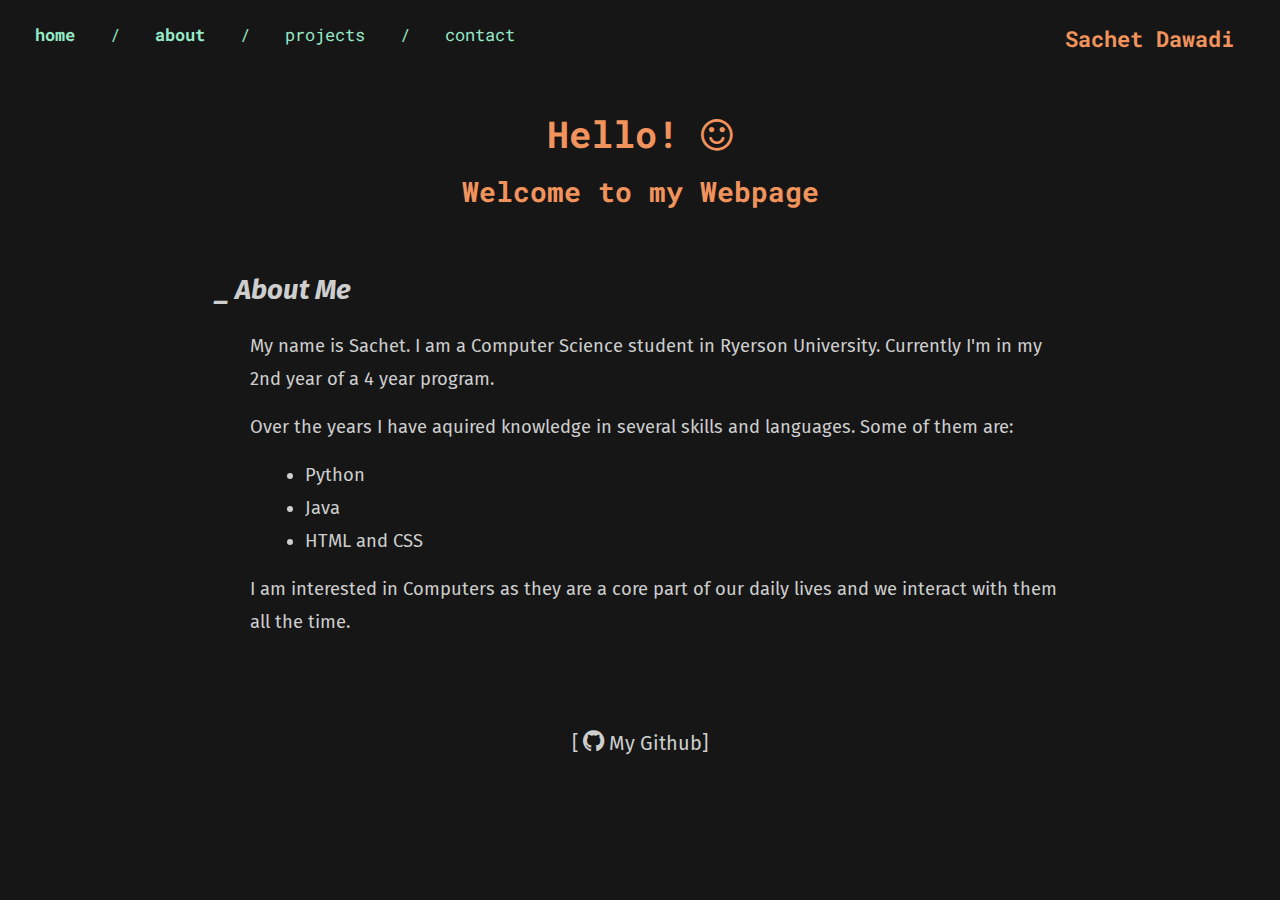
==== about.html @ 54f79889 "redesign home" ====
<!DOCTYPE html>
<html>
  <head>
    <!--Webpage title-->
    <title>
      My Webpage!
    </title>

    <meta name="viewport" content="width=device-width, initial-scale=1" />

    <!--Stylesheets. Includes styles.css and font awesome icons-->
    <link rel="stylesheet" href="style.css" />
    <link
      rel="stylesheet"
      href="https://cdnjs.cloudflare.com/ajax/libs/font-awesome/4.7.0/css/font-awesome.min.css"
    />

    <!--Google Font-->
    <link
      href="https://fonts.googleapis.com/css?family=Roboto Mono"
      rel="stylesheet"
    />
    <link
      href="https://fonts.googleapis.com/css?family=Roboto"
      rel="stylesheet"
    />
    <link
      href="https://fonts.googleapis.com/css?family=Mukta"
      rel="stylesheet"
    />
    <link
      href="https://fonts.googleapis.com/css?family=Fira Sans"
      rel="stylesheet"
    />
  </head>

  <!--Body-->
  <body>
    <!--Header-->
    <header>
      <!--Navigation Bar-->

      <h3 id="name">Sachet Dawadi</h3>
      <div class="topnav">
        <!--Name on top right-->

        <a href="index.html">home</a>
        <a>/</a>
        <a class="active" href="#about">about</a>
        <a>/</a>
        <a href="#projects">projects</a>
        <a>/</a>
        <a href="#contact">contact</a>
      </div>

      <h1>Hello! <i class="fa fa-smile-o"></i></h1>
      <h2>Welcome to my Webpage</h2>
    </header>

    <main>
      <!--About Me section-->
      <h2>_ About Me</h2>
      <div class="section">
        <p>
          My name is Sachet. I am a Computer Science student in Ryerson
          University. Currently I'm in my 2nd year of a 4 year program.
        </p>

        <p>
          Over the years I have aquired knowledge in several skills and
          languages. Some of them are:
        </p>
        <ul>
          <li>Python</li>
          <li>Java</li>
          <li>HTML and CSS</li>
        </ul>
        <p>
          I am interested in Computers as they are a core part of our daily
          lives and we interact with them all the time.
        </p>
      </div>
    </main>

    <!--Bottom footer section with links-->
    <footer>
      <p>
        [<a href="https://www.github.com/sachet0">
          <i class="fa fa-github" style="font-size: 25px;"></i> My Github</a
        >]
      </p>
    </footer>

    <script></script>
  </body>
</html>
---- style.css ----
* {
  padding: 0;
  margin: 0;
  background-color: #161616;
}

body {
  color: #cecece;
  font-family: Fira Sans, Mukta, Roboto, Arial, sans-serif;
  font-size: 115%;
  line-height: 1.8;
}

header h1 {
  text-align: center;
  padding-top: 50px;
  font-family: Roboto Mono;
  color: #f1935c;
}

header h2 {
  text-align: center;
  font-family: Roboto Mono;
  color: #f1935c;
}

main {
  margin: 2% 8% 2% 8%;
  padding: 1% 8% 0% 8%;
}

main h2 {
  font-style: italic;
  margin: 10px;
}

main p {
  margin: 15px;
  flex: auto;
  text-align: left;
}
.section {
  padding-left: 30px;
}

ul {
  padding-left: 70px;
}

footer {
  padding-top: 60px;
  padding-bottom: 20px;
  font-size: 20px;
  text-align: center;
}
footer a {
  text-decoration: none;
  color: #cecece;
}

/* Add a black background color to the top navigation */
.topnav {
  overflow: hidden;
  width: 100%;
  font-family: Roboto Mono;
}

/* Style the links inside the navigation bar */
.topnav a {
  float: left;
  color: #96e8c7;
  text-align: center;
  padding-left: 35px;
  padding-top: 20px;
  font-size: 17px;
  text-decoration: none;
}

.topnav a:hover {
  font-weight: bold;
}

.topnav a.active {
  font-weight: bold;
}

header #name {
  right: 2%;
  position: absolute;
  padding: 20px;
  color: #f1935c;
  font-family: Roboto Mono;
}

@media screen and (max-width: 800px) {
  header #name {
    position: relative;
    padding: 20px;
    color: #f1935c;
    float: right;
    font-family: Roboto Mono;
  }
  main {
    margin: 2%;
    padding: 5px;
  }
  .section {
    padding-left: 1.5%;
  }
}
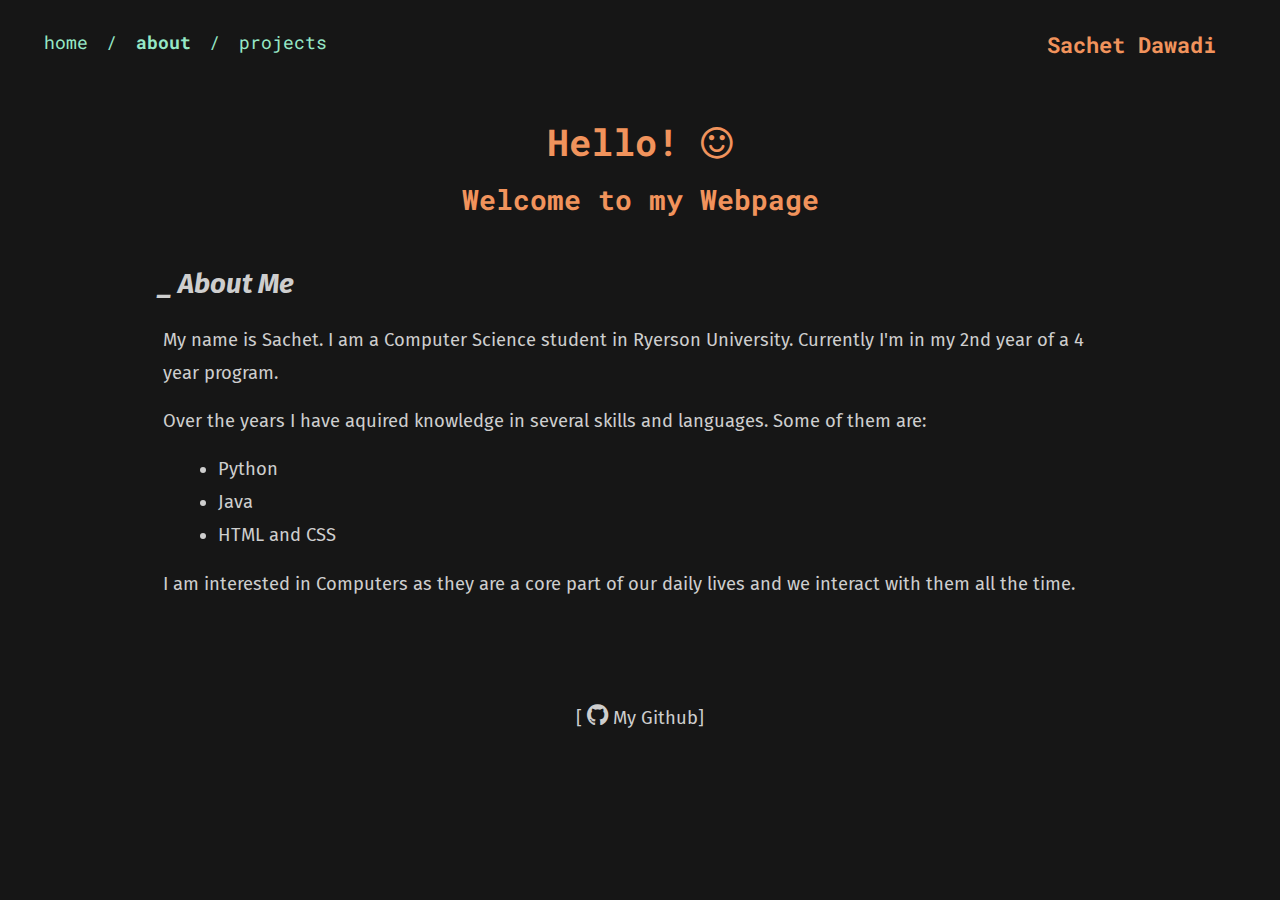
==== commit c54a1d4f: "organized css into folder" ====
--- a/about.html
+++ b/about.html
@@ -9,7 +9,7 @@
     <meta name="viewport" content="width=device-width, initial-scale=1" />
 
     <!--Stylesheets. Includes styles.css and font awesome icons-->
-    <link rel="stylesheet" href="style.css" />
+    <link rel="stylesheet" href="../css/style.css" />
     <link
       rel="stylesheet"
       href="https://cdnjs.cloudflare.com/ajax/libs/font-awesome/4.7.0/css/font-awesome.min.css"
@@ -48,13 +48,14 @@
         <a>/</a>
         <a class="active" href="#about">about</a>
         <a>/</a>
-        <a href="#projects">projects</a>
-        <a>/</a>
-        <a href="#contact">contact</a>
+        <a href="projects.html">projects</a>
       </div>
 
-      <h1>Hello! <i class="fa fa-smile-o"></i></h1>
-      <h2>Welcome to my Webpage</h2>
+      <div id="greet">
+        <h1>Hello! <i class="fa fa-smile-o"></i></h1>
+        <h2>Welcome to my Webpage</h2>
+      </div>
+      
     </header>
 
     <main>
--- a/css/style.css
+++ b/css/style.css
@@ -0,0 +1,119 @@
+* {
+  padding: 0;
+  margin: 0;
+  background-color: #161616;
+}
+
+body {
+  color: #cecece;
+  font-family: Fira Sans, Mukta, Roboto, Arial, sans-serif;
+  font-size: 115%;
+  line-height: 1.8;
+  /* top right bottom left*/
+  padding: 2% 2% 2% 2%;
+}
+
+#greet {
+  text-align: center;
+  font-family: Roboto Mono;
+  color: #f1935c;
+  font-weight: bold;
+  padding-top: 50px;
+}
+
+#name {
+  color: #f1935c;
+  font-family: Roboto Mono;
+  font-weight: bold;
+  position: absolute;
+  right: 5%;
+}
+
+main {
+  /* top right bottom left*/
+  padding: 2% 10% 2% 10%;
+}
+
+main h2 {
+  font-style: italic;
+  margin: 10px;
+}
+
+main p {
+  margin: 15px;
+  text-align: left;
+}
+
+#section {
+  padding-left: 30px;
+  padding-top: 20px;
+  clear: both;
+}
+
+#projectImg {
+  width: 200px;
+  height: 200px;
+  background-color: aquamarine;
+  margin-right: 20px;
+  float: left;
+}
+
+ul {
+  padding-left: 70px;
+}
+
+footer {
+  padding-top: 5%;
+  padding-bottom: 2%;
+  text-align: center;
+  clear: both;
+}
+footer a {
+  text-decoration: none;
+  color: #cecece;
+}
+
+/* Add a black background color to the top navigation */
+.topnav {
+  overflow: hidden;
+  width: 100%;
+  font-family: Roboto Mono;
+}
+
+/* Style the links inside the navigation bar */
+.topnav a {
+  float: left;
+  color: #96e8c7;
+  text-align: center;
+  padding-left: 1.5%;
+  text-decoration: none;
+}
+
+.topnav a:hover {
+  font-weight: bold;
+}
+
+.topnav a.active {
+  font-weight: bold;
+}
+
+@media screen and (max-width: 800px) {
+  header #name {
+    position: relative;
+    padding: 15px;
+    float: right;
+  }
+  body {
+    font-size: 100%;
+  }
+  .topnav {
+    width: 75%;
+  }
+  main {
+    margin: 1.5%;
+    padding: 5px;
+  }
+  #section {
+    padding-left: 1.5%;
+  }
+}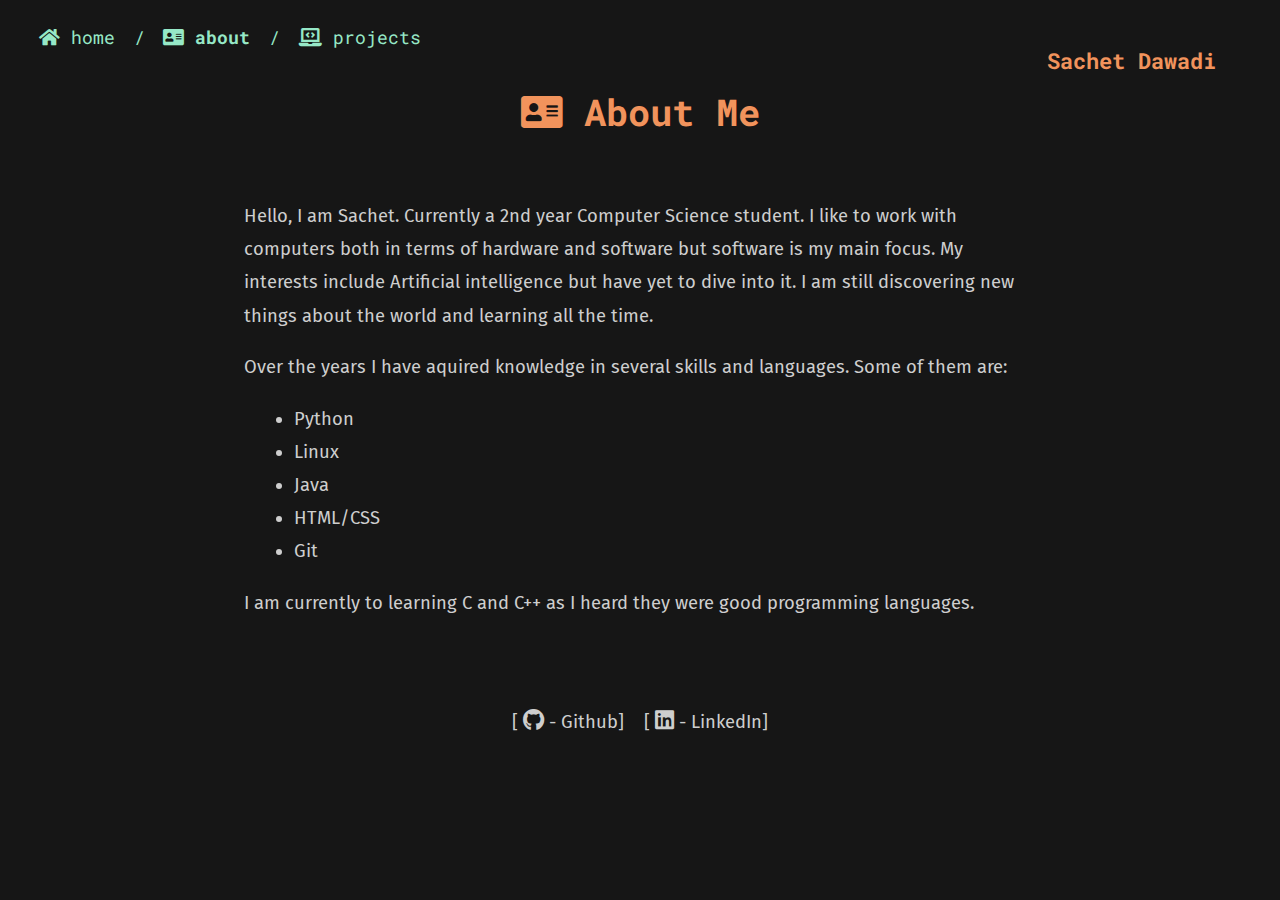
==== commit 38f0098a: "layout + fontawesome icons" ====
--- a/about.html
+++ b/about.html
@@ -1,97 +1,71 @@
 <!DOCTYPE html>
 <html>
-  <head>
-    <!--Webpage title-->
-    <title>
-      My Webpage!
-    </title>
+<head>
+<!--Webpage title-->
+<title>About</title>
+<link rel="shortcut icon" href="#" /> 
+<link rel="stylesheet" href="css/style.css" />
+<link rel="stylesheet" href="https://cdnjs.cloudflare.com/ajax/libs/font-awesome/5.15.1/css/all.min.css"/>
+<!--Google Font-->
+<link href="https://fonts.googleapis.com/css?family=Roboto Mono" rel="stylesheet"/>
+<link href="https://fonts.googleapis.com/css?family=Roboto" rel="stylesheet"/>
+<link href="https://fonts.googleapis.com/css?family=Mukta" rel="stylesheet"/>
+<link href="https://fonts.googleapis.com/css?family=Fira Sans" rel="stylesheet"/>
+</head>
 
-    <meta name="viewport" content="width=device-width, initial-scale=1" />
+<!--Body-->
+<body>
+<!--Header-->
+<header>
+	<!--Name on top right-->
+	<h3 id="name">Sachet Dawadi</h3>
+	<!--Navigation Bar-->
+	<div class="topnav">
+	<a href="index.html"><i class="fas fa-home"></i> home</a>
+	<a>/</a>
+	<a class="active" href="#about"><i class="fas fa-address-card"></i> about</a>
+	<a>/</a>
+	<a href="projects.html"><i class="fas fa-laptop-code"></i> projects</a>
+	</div>
+	<div id="greet">
+	<h1><i class="fas fa-address-card"></i> About Me</h1>
+	</div>
+</header>
 
-    <!--Stylesheets. Includes styles.css and font awesome icons-->
-    <link rel="stylesheet" href="../css/style.css" />
-    <link
-      rel="stylesheet"
-      href="https://cdnjs.cloudflare.com/ajax/libs/font-awesome/4.7.0/css/font-awesome.min.css"
-    />
+<main>
+<!--About Me section-->
+<div class="section">
+	<p>Hello, I am Sachet. Currently a 2nd year Computer Science student.
+	I like to work with computers both in terms of hardware and software
+	but software is my main focus.
+	My interests include Artificial intelligence but have yet to dive into
+	it. I am still discovering new things about the world and learning all
+	the time.</p>
+	<p>Over the years I have aquired knowledge in several skills and
+	languages. Some of them are:</p>
+	<ul>
+		<li>Python</li>
+		<li>Linux</li>
+		<li>Java</li>
+		<li>HTML/CSS</li>
+		<li>Git</li>
+	</ul>
+	<p>I am currently to learning C and C++ as I heard they were good
+	programming languages.</p>
+</div>
+</main>
 
-    <!--Google Font-->
-    <link
-      href="https://fonts.googleapis.com/css?family=Roboto Mono"
-      rel="stylesheet"
-    />
-    <link
-      href="https://fonts.googleapis.com/css?family=Roboto"
-      rel="stylesheet"
-    />
-    <link
-      href="https://fonts.googleapis.com/css?family=Mukta"
-      rel="stylesheet"
-    />
-    <link
-      href="https://fonts.googleapis.com/css?family=Fira Sans"
-      rel="stylesheet"
-    />
-  </head>
+<!--Bottom footer section with links-->
+<footer>
+<p>
+	[<a href="https://www.github.com/sachet0">
+	<i class="fab fa-github" style="font-size: 22px;"></i> - Github</a>]
+	&nbsp;&nbsp;
+	[<a href="https://www.linkedin.com/in/SachetDawadi/">
+	<i class="fab fa-linkedin" style="font-size: 22px;"></i> - LinkedIn</a>]
+</p>
+</footer>
 
-  <!--Body-->
-  <body>
-    <!--Header-->
-    <header>
-      <!--Navigation Bar-->
-
-      <h3 id="name">Sachet Dawadi</h3>
-      <div class="topnav">
-        <!--Name on top right-->
-
-        <a href="index.html">home</a>
-        <a>/</a>
-        <a class="active" href="#about">about</a>
-        <a>/</a>
-        <a href="projects.html">projects</a>
-      </div>
-
-      <div id="greet">
-        <h1>Hello! <i class="fa fa-smile-o"></i></h1>
-        <h2>Welcome to my Webpage</h2>
-      </div>
-      
-    </header>
-
-    <main>
-      <!--About Me section-->
-      <h2>_ About Me</h2>
-      <div class="section">
-        <p>
-          My name is Sachet. I am a Computer Science student in Ryerson
-          University. Currently I'm in my 2nd year of a 4 year program.
-        </p>
-
-        <p>
-          Over the years I have aquired knowledge in several skills and
-          languages. Some of them are:
-        </p>
-        <ul>
-          <li>Python</li>
-          <li>Java</li>
-          <li>HTML and CSS</li>
-        </ul>
-        <p>
-          I am interested in Computers as they are a core part of our daily
-          lives and we interact with them all the time.
-        </p>
-      </div>
-    </main>
-
-    <!--Bottom footer section with links-->
-    <footer>
-      <p>
-        [<a href="https://www.github.com/sachet0">
-          <i class="fa fa-github" style="font-size: 25px;"></i> My Github</a
-        >]
-      </p>
-    </footer>
-
-    <script></script>
-  </body>
+<script></script>
+</body>
 </html>
--- a/css/style.css
+++ b/css/style.css
@@ -1,119 +1,127 @@
-* {
-  padding: 0;
-  margin: 0;
-  background-color: #161616;
+body {
+	background-color: #161616;
+	color: #cecece;
+	font-family: Fira Sans, Mukta, Roboto, Arial, sans-serif;
+	font-size: 115%;
+	line-height: 1.8;
+	/* top right bottom left*/
+	padding: 1%;
 }
 
-body {
-  color: #cecece;
-  font-family: Fira Sans, Mukta, Roboto, Arial, sans-serif;
-  font-size: 115%;
-  line-height: 1.8;
-  /* top right bottom left*/
-  padding: 2% 2% 2% 2%;
+header {
+	font-family: Roboto Mono;
+	color: #f1935c;
 }
 
 #greet {
-  text-align: center;
-  font-family: Roboto Mono;
-  color: #f1935c;
-  font-weight: bold;
-  padding-top: 50px;
+	text-align: center;
 }
 
 #name {
-  color: #f1935c;
-  font-family: Roboto Mono;
-  font-weight: bold;
-  position: absolute;
-  right: 5%;
+	position: absolute;
+	right: 5%;
+	color: #f1935c;
 }
 
 main {
-  /* top right bottom left*/
-  padding: 2% 10% 2% 10%;
+	/* top right bottom left*/
+	border-radius: 20px;
+	/* background-color: rgb(84, 115, 156); */
+	margin-left: 15%;
+	margin-right: 15%;
+	padding: 1% 3%;
+
 }
 
 main h2 {
-  font-style: italic;
-  margin: 10px;
+	font-style: italic;
 }
 
 main p {
-  margin: 15px;
-  text-align: left;
+	text-align: left;
 }
 
 #section {
-  padding-left: 30px;
-  padding-top: 20px;
-  clear: both;
+	background-color: #f1935c;
+	margin: 10px;
+}
+
+#Project_section {
+	overflow: auto;
+	margin: 5px;
+}
+
+#Project_section p {
+	
 }
 
 #projectImg {
-  width: 200px;
-  height: 200px;
-  background-color: aquamarine;
-  margin-right: 20px;
-  float: left;
+	width: 200px;
+	height: 200px;
+	background-color: aquamarine;
+	margin-right: 20px;
+	float: left;
 }
 
 ul {
-  padding-left: 70px;
+	padding-left: 50px;
 }
 
 footer {
-  padding-top: 5%;
-  padding-bottom: 2%;
-  text-align: center;
-  clear: both;
+	padding-top: 3%;
+	padding-bottom: 2%;
+	text-align: center;
 }
+
 footer a {
-  text-decoration: none;
-  color: #cecece;
+	text-decoration: none;
+	color: #cecece;
 }
 
 /* Add a black background color to the top navigation */
 .topnav {
-  overflow: hidden;
-  width: 100%;
-  font-family: Roboto Mono;
+	overflow: hidden;
+	font-family: Roboto mono;
 }
 
 /* Style the links inside the navigation bar */
 .topnav a {
-  float: left;
-  color: #96e8c7;
-  text-align: center;
-  padding-left: 1.5%;
-  text-decoration: none;
+	float: left;
+	color: #96e8c7;
+	text-align: center;
+	padding-left: 1.5%;
+	text-decoration: none;
 }
 
 .topnav a:hover {
-  font-weight: bold;
+	font-weight: bold;
 }
 
 .topnav a.active {
-  font-weight: bold;
+	font-weight: bold;
 }
 
 @media screen and (max-width: 800px) {
-  header #name {
-    position: relative;
-    padding: 15px;
-    float: right;
-  }
-  body {
-    font-size: 100%;
-  }
-  .topnav {
-    width: 75%;
-  }
-  main {
-    margin: 1.5%;
-    padding: 5px;
-  }
-  #section {
-    padding-left: 1.5%;
-  }
+	header #name {
+		position: relative;
+		padding: 15px;
+		float: right;
+	}
+
+	body {
+		font-size: 100%;
+	}
+
+	.topnav {
+		width: 75%;
+	}
+
+	main {
+		margin: 1.5%;
+		padding: 5px;
+	}
+
+	#section {
+		padding-left: 1.5%;
+	}
 }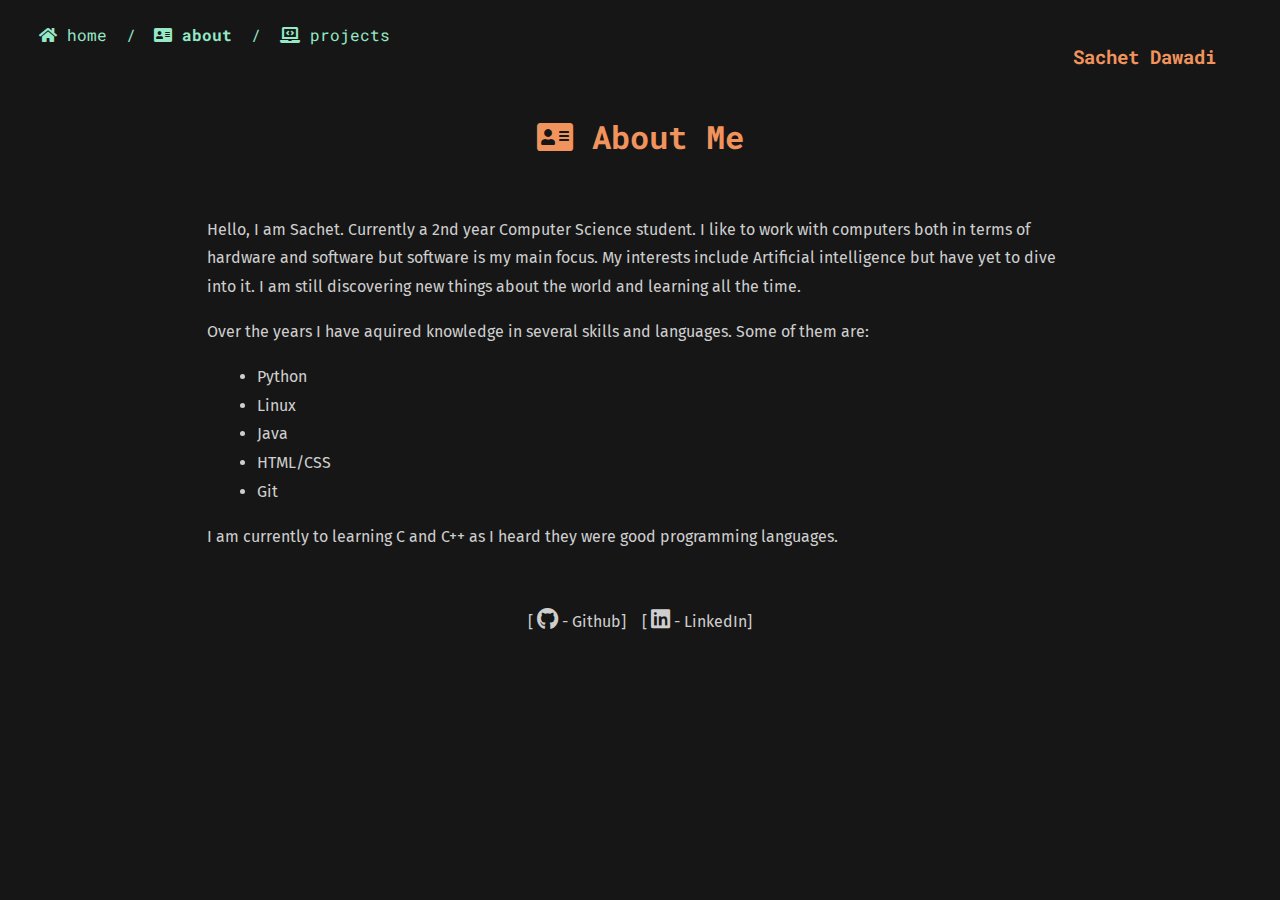
==== commit 9f6d6d3c: "layout" ====
--- a/about.html
+++ b/about.html
@@ -1,16 +1,16 @@
 <!DOCTYPE html>
-<html>
+<html lang="en">
 <head>
+<meta charset="UTF-8" />
+<meta name="viewport" content="width=device-width, initial-scale=1.0" />
 <!--Webpage title-->
 <title>About</title>
 <link rel="shortcut icon" href="#" /> 
 <link rel="stylesheet" href="css/style.css" />
 <link rel="stylesheet" href="https://cdnjs.cloudflare.com/ajax/libs/font-awesome/5.15.1/css/all.min.css"/>
 <!--Google Font-->
-<link href="https://fonts.googleapis.com/css?family=Roboto Mono" rel="stylesheet"/>
-<link href="https://fonts.googleapis.com/css?family=Roboto" rel="stylesheet"/>
-<link href="https://fonts.googleapis.com/css?family=Mukta" rel="stylesheet"/>
-<link href="https://fonts.googleapis.com/css?family=Fira Sans" rel="stylesheet"/>
+<link rel="preconnect" href="https://fonts.gstatic.com">
+<link href="https://fonts.googleapis.com/css2?family=Fira+Sans:wght@400;700&family=Roboto+Mono:wght@400;700&display=swap" rel="stylesheet">
 </head>
 
 <!--Body-->
@@ -27,14 +27,14 @@
 	<a>/</a>
 	<a href="projects.html"><i class="fas fa-laptop-code"></i> projects</a>
 	</div>
-	<div id="greet">
+	<div id="title">
 	<h1><i class="fas fa-address-card"></i> About Me</h1>
 	</div>
 </header>
 
 <main>
 <!--About Me section-->
-<div class="section">
+<div class="about_section">
 	<p>Hello, I am Sachet. Currently a 2nd year Computer Science student.
 	I like to work with computers both in terms of hardware and software
 	but software is my main focus.
--- a/css/style.css
+++ b/css/style.css
@@ -1,8 +1,7 @@
 body {
 	background-color: #161616;
 	color: #cecece;
-	font-family: Fira Sans, Mukta, Roboto, Arial, sans-serif;
-	font-size: 115%;
+	font-family: 'Fira Sans', sans-serif;
 	line-height: 1.8;
 	/* top right bottom left*/
 	padding: 1%;
@@ -13,27 +12,23 @@
 	color: #f1935c;
 }
 
-#greet {
+#title {
 	text-align: center;
+	padding-top: 3%;
+	padding-bottom: 1%;
 }
 
 #name {
 	position: absolute;
 	right: 5%;
-	color: #f1935c;
 }
 
 main {
 	/* top right bottom left*/
-	border-radius: 20px;
-	/* background-color: rgb(84, 115, 156); */
-	margin-left: 15%;
-	margin-right: 15%;
-	padding: 1% 3%;
-
+	margin: 0 15%;
 }
 
-main h2 {
+main h3 {
 	font-style: italic;
 }
 
@@ -41,21 +36,17 @@
 	text-align: left;
 }
 
-#section {
+#about_section {
 	background-color: #f1935c;
 	margin: 10px;
 }
 
-#Project_section {
+.Project_section {
 	overflow: auto;
-	margin: 5px;
+	margin: 1%;
 }
 
-#Project_section p {
-	
-}
-
-#projectImg {
+.projectImg {
 	width: 200px;
 	height: 200px;
 	background-color: aquamarine;
@@ -68,7 +59,7 @@
 }
 
 footer {
-	padding-top: 3%;
+	padding-top: 2%;
 	padding-bottom: 2%;
 	text-align: center;
 }
@@ -81,7 +72,7 @@
 /* Add a black background color to the top navigation */
 .topnav {
 	overflow: hidden;
-	font-family: Roboto mono;
+	font-family: Roboto Mono;
 }
 
 /* Style the links inside the navigation bar */
@@ -104,24 +95,16 @@
 @media screen and (max-width: 800px) {
 	header #name {
 		position: relative;
-		padding: 15px;
+		padding: 5px;
 		float: right;
 	}
 
-	body {
-		font-size: 100%;
-	}
-
 	.topnav {
-		width: 75%;
+		width: 95%;
 	}
 
 	main {
 		margin: 1.5%;
 		padding: 5px;
 	}
-
-	#section {
-		padding-left: 1.5%;
-	}
 }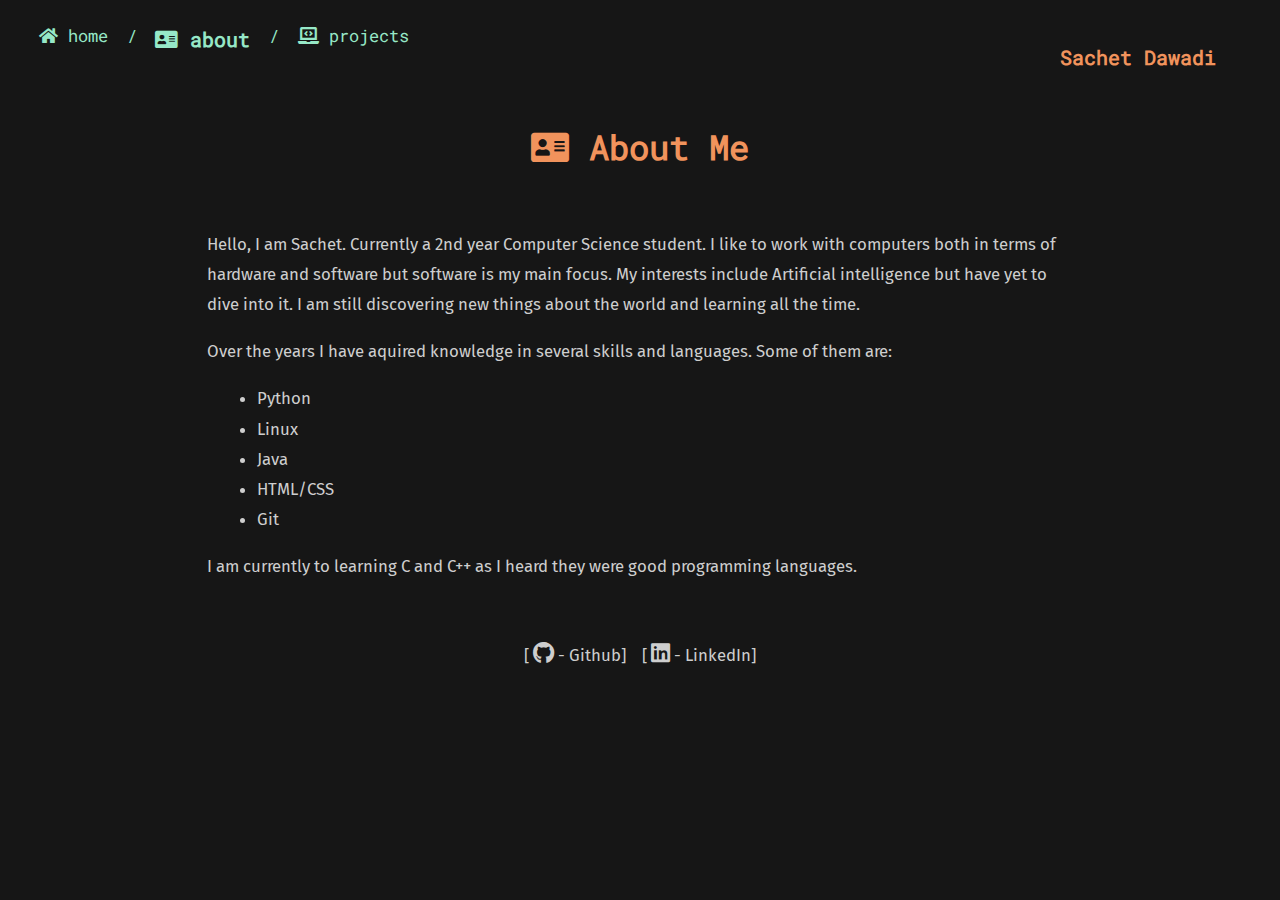
==== commit db312094: "local fonts and glow on nav" ====
--- a/about.html
+++ b/about.html
@@ -7,10 +7,11 @@
 <title>About</title>
 <link rel="shortcut icon" href="#" /> 
 <link rel="stylesheet" href="css/style.css" />
-<link rel="stylesheet" href="https://cdnjs.cloudflare.com/ajax/libs/font-awesome/5.15.1/css/all.min.css"/>
+<link rel="stylesheet" href="fonts/fontawesome-free-5.15.1-web/css/all.min.css"/>
+<!-- <link rel="stylesheet" href="https://cdnjs.cloudflare.com/ajax/libs/font-awesome/5.15.1/css/all.min.css"/> -->
 <!--Google Font-->
-<link rel="preconnect" href="https://fonts.gstatic.com">
-<link href="https://fonts.googleapis.com/css2?family=Fira+Sans:wght@400;700&family=Roboto+Mono:wght@400;700&display=swap" rel="stylesheet">
+<!-- <link rel="preconnect" href="https://fonts.gstatic.com">
+<link href="https://fonts.googleapis.com/css2?family=Fira+Sans:wght@400;700&family=Roboto+Mono:wght@400;700&display=swap" rel="stylesheet"> -->
 </head>
 
 <!--Body-->
--- a/css/style.css
+++ b/css/style.css
@@ -1,3 +1,13 @@
+@font-face {
+	font-family: Roboto Mono;
+	src: url("/fonts/RobotoMono-Regular.ttf");
+}
+
+@font-face {
+	font-family: Fira Sans;
+	src: url("/fonts/FiraSans-Regular.ttf");
+}
+
 body {
 	background-color: #161616;
 	color: #cecece;
@@ -5,6 +15,7 @@
 	line-height: 1.8;
 	/* top right bottom left*/
 	padding: 1%;
+	font-size: 105%;
 }
 
 header {
@@ -86,10 +97,13 @@
 
 .topnav a:hover {
 	font-weight: bold;
+	font-size: larger;
+	text-shadow: 1px 1px 10px #1f684c;
 }
 
 .topnav a.active {
 	font-weight: bold;
+  	font-size: larger;
 }
 
 @media screen and (max-width: 800px) {
--- a/fonts/fontawesome-free-5.15.1-web/css/all.min.css
+++ b/fonts/fontawesome-free-5.15.1-web/css/all.min.css
@@ -0,0 +1,5 @@
+/*!
+ * Font Awesome Free 5.15.1 by @fontawesome - https://fontawesome.com
+ * License - https://fontawesome.com/license/free (Icons: CC BY 4.0, Fonts: SIL OFL 1.1, Code: MIT License)
+ */
+.fa,.fab,.fad,.fal,.far,.fas{-moz-osx-font-smoothing:grayscale;-webkit-font-smoothing:antialiased;display:inline-block;font-style:normal;font-variant:normal;text-rendering:auto;line-height:1}.fa-lg{font-size:1.33333em;line-height:.75em;vertical-align:-.0667em}.fa-xs{font-size:.75em}.fa-sm{font-size:.875em}.fa-1x{font-size:1em}.fa-2x{font-size:2em}.fa-3x{font-size:3em}.fa-4x{font-size:4em}.fa-5x{font-size:5em}.fa-6x{font-size:6em}.fa-7x{font-size:7em}.fa-8x{font-size:8em}.fa-9x{font-size:9em}.fa-10x{font-size:10em}.fa-fw{text-align:center;width:1.25em}.fa-ul{list-style-type:none;margin-left:2.5em;padding-left:0}.fa-ul>li{position:relative}.fa-li{left:-2em;position:absolute;text-align:center;width:2em;line-height:inherit}.fa-border{border:.08em solid #eee;border-radius:.1em;padding:.2em .25em .15em}.fa-pull-left{float:left}.fa-pull-right{float:right}.fa.fa-pull-left,.fab.fa-pull-left,.fal.fa-pull-left,.far.fa-pull-left,.fas.fa-pull-left{margin-right:.3em}.fa.fa-pull-right,.fab.fa-pull-right,.fal.fa-pull-right,.far.fa-pull-right,.fas.fa-pull-right{margin-left:.3em}.fa-spin{-webkit-animation:fa-spin 2s linear infinite;animation:fa-spin 2s linear infinite}.fa-pulse{-webkit-animation:fa-spin 1s steps(8) infinite;animation:fa-spin 1s steps(8) infinite}@-webkit-keyframes fa-spin{0%{-webkit-transform:rotate(0deg);transform:rotate(0deg)}to{-webkit-transform:rotate(1turn);transform:rotate(1turn)}}@keyframes fa-spin{0%{-webkit-transform:rotate(0deg);transform:rotate(0deg)}to{-webkit-transform:rotate(1turn);transform:rotate(1turn)}}.fa-rotate-90{-ms-filter:"progid:DXImageTransform.Microsoft.BasicImage(rotation=1)";-webkit-transform:rotate(90deg);transform:rotate(90deg)}.fa-rotate-180{-ms-filter:"progid:DXImageTransform.Microsoft.BasicImage(rotation=2)";-webkit-transform:rotate(180deg);transform:rotate(180deg)}.fa-rotate-270{-ms-filter:"progid:DXImageTransform.Microsoft.BasicImage(rotation=3)";-webkit-transform:rotate(270deg);transform:rotate(270deg)}.fa-flip-horizontal{-ms-filter:"progid:DXImageTransform.Microsoft.BasicImage(rotation=0, mirror=1)";-webkit-transform:scaleX(-1);transform:scaleX(-1)}.fa-flip-vertical{-webkit-transform:scaleY(-1);transform:scaleY(-1)}.fa-flip-both,.fa-flip-horizontal.fa-flip-vertical,.fa-flip-vertical{-ms-filter:"progid:DXImageTransform.Microsoft.BasicImage(rotation=2, mirror=1)"}.fa-flip-both,.fa-flip-horizontal.fa-flip-vertical{-webkit-transform:scale(-1);transform:scale(-1)}:root .fa-flip-both,:root .fa-flip-horizontal,:root .fa-flip-vertical,:root .fa-rotate-90,:root .fa-rotate-180,:root .fa-rotate-270{-webkit-filter:none;filter:none}.fa-stack{display:inline-block;height:2em;line-height:2em;position:relative;vertical-align:middle;width:2.5em}.fa-stack-1x,.fa-stack-2x{left:0;position:absolute;text-align:center;width:100%}.fa-stack-1x{line-height:inherit}.fa-stack-2x{font-size:2em}.fa-inverse{color:#fff}.fa-500px:before{content:"\f26e"}.fa-accessible-icon:before{content:"\f368"}.fa-accusoft:before{content:"\f369"}.fa-acquisitions-incorporated:before{content:"\f6af"}.fa-ad:before{content:"\f641"}.fa-address-book:before{content:"\f2b9"}.fa-address-card:before{content:"\f2bb"}.fa-adjust:before{content:"\f042"}.fa-adn:before{content:"\f170"}.fa-adversal:before{content:"\f36a"}.fa-affiliatetheme:before{content:"\f36b"}.fa-air-freshener:before{content:"\f5d0"}.fa-airbnb:before{content:"\f834"}.fa-algolia:before{content:"\f36c"}.fa-align-center:before{content:"\f037"}.fa-align-justify:before{content:"\f039"}.fa-align-left:before{content:"\f036"}.fa-align-right:before{content:"\f038"}.fa-alipay:before{content:"\f642"}.fa-allergies:before{content:"\f461"}.fa-amazon:before{content:"\f270"}.fa-amazon-pay:before{content:"\f42c"}.fa-ambulance:before{content:"\f0f9"}.fa-american-sign-language-interpreting:before{content:"\f2a3"}.fa-amilia:before{content:"\f36d"}.fa-anchor:before{content:"\f13d"}.fa-android:before{content:"\f17b"}.fa-angellist:before{content:"\f209"}.fa-angle-double-down:before{content:"\f103"}.fa-angle-double-left:before{content:"\f100"}.fa-angle-double-right:before{content:"\f101"}.fa-angle-double-up:before{content:"\f102"}.fa-angle-down:before{content:"\f107"}.fa-angle-left:before{content:"\f104"}.fa-angle-right:before{content:"\f105"}.fa-angle-up:before{content:"\f106"}.fa-angry:before{content:"\f556"}.fa-angrycreative:before{content:"\f36e"}.fa-angular:before{content:"\f420"}.fa-ankh:before{content:"\f644"}.fa-app-store:before{content:"\f36f"}.fa-app-store-ios:before{content:"\f370"}.fa-apper:before{content:"\f371"}.fa-apple:before{content:"\f179"}.fa-apple-alt:before{content:"\f5d1"}.fa-apple-pay:before{content:"\f415"}.fa-archive:before{content:"\f187"}.fa-archway:before{content:"\f557"}.fa-arrow-alt-circle-down:before{content:"\f358"}.fa-arrow-alt-circle-left:before{content:"\f359"}.fa-arrow-alt-circle-right:before{content:"\f35a"}.fa-arrow-alt-circle-up:before{content:"\f35b"}.fa-arrow-circle-down:before{content:"\f0ab"}.fa-arrow-circle-left:before{content:"\f0a8"}.fa-arrow-circle-right:before{content:"\f0a9"}.fa-arrow-circle-up:before{content:"\f0aa"}.fa-arrow-down:before{content:"\f063"}.fa-arrow-left:before{content:"\f060"}.fa-arrow-right:before{content:"\f061"}.fa-arrow-up:before{content:"\f062"}.fa-arrows-alt:before{content:"\f0b2"}.fa-arrows-alt-h:before{content:"\f337"}.fa-arrows-alt-v:before{content:"\f338"}.fa-artstation:before{content:"\f77a"}.fa-assistive-listening-systems:before{content:"\f2a2"}.fa-asterisk:before{content:"\f069"}.fa-asymmetrik:before{content:"\f372"}.fa-at:before{content:"\f1fa"}.fa-atlas:before{content:"\f558"}.fa-atlassian:before{content:"\f77b"}.fa-atom:before{content:"\f5d2"}.fa-audible:before{content:"\f373"}.fa-audio-description:before{content:"\f29e"}.fa-autoprefixer:before{content:"\f41c"}.fa-avianex:before{content:"\f374"}.fa-aviato:before{content:"\f421"}.fa-award:before{content:"\f559"}.fa-aws:before{content:"\f375"}.fa-baby:before{content:"\f77c"}.fa-baby-carriage:before{content:"\f77d"}.fa-backspace:before{content:"\f55a"}.fa-backward:before{content:"\f04a"}.fa-bacon:before{content:"\f7e5"}.fa-bacteria:before{content:"\e059"}.fa-bacterium:before{content:"\e05a"}.fa-bahai:before{content:"\f666"}.fa-balance-scale:before{content:"\f24e"}.fa-balance-scale-left:before{content:"\f515"}.fa-balance-scale-right:before{content:"\f516"}.fa-ban:before{content:"\f05e"}.fa-band-aid:before{content:"\f462"}.fa-bandcamp:before{content:"\f2d5"}.fa-barcode:before{content:"\f02a"}.fa-bars:before{content:"\f0c9"}.fa-baseball-ball:before{content:"\f433"}.fa-basketball-ball:before{content:"\f434"}.fa-bath:before{content:"\f2cd"}.fa-battery-empty:before{content:"\f244"}.fa-battery-full:before{content:"\f240"}.fa-battery-half:before{content:"\f242"}.fa-battery-quarter:before{content:"\f243"}.fa-battery-three-quarters:before{content:"\f241"}.fa-battle-net:before{content:"\f835"}.fa-bed:before{content:"\f236"}.fa-beer:before{content:"\f0fc"}.fa-behance:before{content:"\f1b4"}.fa-behance-square:before{content:"\f1b5"}.fa-bell:before{content:"\f0f3"}.fa-bell-slash:before{content:"\f1f6"}.fa-bezier-curve:before{content:"\f55b"}.fa-bible:before{content:"\f647"}.fa-bicycle:before{content:"\f206"}.fa-biking:before{content:"\f84a"}.fa-bimobject:before{content:"\f378"}.fa-binoculars:before{content:"\f1e5"}.fa-biohazard:before{content:"\f780"}.fa-birthday-cake:before{content:"\f1fd"}.fa-bitbucket:before{content:"\f171"}.fa-bitcoin:before{content:"\f379"}.fa-bity:before{content:"\f37a"}.fa-black-tie:before{content:"\f27e"}.fa-blackberry:before{content:"\f37b"}.fa-blender:before{content:"\f517"}.fa-blender-phone:before{content:"\f6b6"}.fa-blind:before{content:"\f29d"}.fa-blog:before{content:"\f781"}.fa-blogger:before{content:"\f37c"}.fa-blogger-b:before{content:"\f37d"}.fa-bluetooth:before{content:"\f293"}.fa-bluetooth-b:before{content:"\f294"}.fa-bold:before{content:"\f032"}.fa-bolt:before{content:"\f0e7"}.fa-bomb:before{content:"\f1e2"}.fa-bone:before{content:"\f5d7"}.fa-bong:before{content:"\f55c"}.fa-book:before{content:"\f02d"}.fa-book-dead:before{content:"\f6b7"}.fa-book-medical:before{content:"\f7e6"}.fa-book-open:before{content:"\f518"}.fa-book-reader:before{content:"\f5da"}.fa-bookmark:before{content:"\f02e"}.fa-bootstrap:before{content:"\f836"}.fa-border-all:before{content:"\f84c"}.fa-border-none:before{content:"\f850"}.fa-border-style:before{content:"\f853"}.fa-bowling-ball:before{content:"\f436"}.fa-box:before{content:"\f466"}.fa-box-open:before{content:"\f49e"}.fa-box-tissue:before{content:"\e05b"}.fa-boxes:before{content:"\f468"}.fa-braille:before{content:"\f2a1"}.fa-brain:before{content:"\f5dc"}.fa-bread-slice:before{content:"\f7ec"}.fa-briefcase:before{content:"\f0b1"}.fa-briefcase-medical:before{content:"\f469"}.fa-broadcast-tower:before{content:"\f519"}.fa-broom:before{content:"\f51a"}.fa-brush:before{content:"\f55d"}.fa-btc:before{content:"\f15a"}.fa-buffer:before{content:"\f837"}.fa-bug:before{content:"\f188"}.fa-building:before{content:"\f1ad"}.fa-bullhorn:before{content:"\f0a1"}.fa-bullseye:before{content:"\f140"}.fa-burn:before{content:"\f46a"}.fa-buromobelexperte:before{content:"\f37f"}.fa-bus:before{content:"\f207"}.fa-bus-alt:before{content:"\f55e"}.fa-business-time:before{content:"\f64a"}.fa-buy-n-large:before{content:"\f8a6"}.fa-buysellads:before{content:"\f20d"}.fa-calculator:before{content:"\f1ec"}.fa-calendar:before{content:"\f133"}.fa-calendar-alt:before{content:"\f073"}.fa-calendar-check:before{content:"\f274"}.fa-calendar-day:before{content:"\f783"}.fa-calendar-minus:before{content:"\f272"}.fa-calendar-plus:before{content:"\f271"}.fa-calendar-times:before{content:"\f273"}.fa-calendar-week:before{content:"\f784"}.fa-camera:before{content:"\f030"}.fa-camera-retro:before{content:"\f083"}.fa-campground:before{content:"\f6bb"}.fa-canadian-maple-leaf:before{content:"\f785"}.fa-candy-cane:before{content:"\f786"}.fa-cannabis:before{content:"\f55f"}.fa-capsules:before{content:"\f46b"}.fa-car:before{content:"\f1b9"}.fa-car-alt:before{content:"\f5de"}.fa-car-battery:before{content:"\f5df"}.fa-car-crash:before{content:"\f5e1"}.fa-car-side:before{content:"\f5e4"}.fa-caravan:before{content:"\f8ff"}.fa-caret-down:before{content:"\f0d7"}.fa-caret-left:before{content:"\f0d9"}.fa-caret-right:before{content:"\f0da"}.fa-caret-square-down:before{content:"\f150"}.fa-caret-square-left:before{content:"\f191"}.fa-caret-square-right:before{content:"\f152"}.fa-caret-square-up:before{content:"\f151"}.fa-caret-up:before{content:"\f0d8"}.fa-carrot:before{content:"\f787"}.fa-cart-arrow-down:before{content:"\f218"}.fa-cart-plus:before{content:"\f217"}.fa-cash-register:before{content:"\f788"}.fa-cat:before{content:"\f6be"}.fa-cc-amazon-pay:before{content:"\f42d"}.fa-cc-amex:before{content:"\f1f3"}.fa-cc-apple-pay:before{content:"\f416"}.fa-cc-diners-club:before{content:"\f24c"}.fa-cc-discover:before{content:"\f1f2"}.fa-cc-jcb:before{content:"\f24b"}.fa-cc-mastercard:before{content:"\f1f1"}.fa-cc-paypal:before{content:"\f1f4"}.fa-cc-stripe:before{content:"\f1f5"}.fa-cc-visa:before{content:"\f1f0"}.fa-centercode:before{content:"\f380"}.fa-centos:before{content:"\f789"}.fa-certificate:before{content:"\f0a3"}.fa-chair:before{content:"\f6c0"}.fa-chalkboard:before{content:"\f51b"}.fa-chalkboard-teacher:before{content:"\f51c"}.fa-charging-station:before{content:"\f5e7"}.fa-chart-area:before{content:"\f1fe"}.fa-chart-bar:before{content:"\f080"}.fa-chart-line:before{content:"\f201"}.fa-chart-pie:before{content:"\f200"}.fa-check:before{content:"\f00c"}.fa-check-circle:before{content:"\f058"}.fa-check-double:before{content:"\f560"}.fa-check-square:before{content:"\f14a"}.fa-cheese:before{content:"\f7ef"}.fa-chess:before{content:"\f439"}.fa-chess-bishop:before{content:"\f43a"}.fa-chess-board:before{content:"\f43c"}.fa-chess-king:before{content:"\f43f"}.fa-chess-knight:before{content:"\f441"}.fa-chess-pawn:before{content:"\f443"}.fa-chess-queen:before{content:"\f445"}.fa-chess-rook:before{content:"\f447"}.fa-chevron-circle-down:before{content:"\f13a"}.fa-chevron-circle-left:before{content:"\f137"}.fa-chevron-circle-right:before{content:"\f138"}.fa-chevron-circle-up:before{content:"\f139"}.fa-chevron-down:before{content:"\f078"}.fa-chevron-left:before{content:"\f053"}.fa-chevron-right:before{content:"\f054"}.fa-chevron-up:before{content:"\f077"}.fa-child:before{content:"\f1ae"}.fa-chrome:before{content:"\f268"}.fa-chromecast:before{content:"\f838"}.fa-church:before{content:"\f51d"}.fa-circle:before{content:"\f111"}.fa-circle-notch:before{content:"\f1ce"}.fa-city:before{content:"\f64f"}.fa-clinic-medical:before{content:"\f7f2"}.fa-clipboard:before{content:"\f328"}.fa-clipboard-check:before{content:"\f46c"}.fa-clipboard-list:before{content:"\f46d"}.fa-clock:before{content:"\f017"}.fa-clone:before{content:"\f24d"}.fa-closed-captioning:before{content:"\f20a"}.fa-cloud:before{content:"\f0c2"}.fa-cloud-download-alt:before{content:"\f381"}.fa-cloud-meatball:before{content:"\f73b"}.fa-cloud-moon:before{content:"\f6c3"}.fa-cloud-moon-rain:before{content:"\f73c"}.fa-cloud-rain:before{content:"\f73d"}.fa-cloud-showers-heavy:before{content:"\f740"}.fa-cloud-sun:before{content:"\f6c4"}.fa-cloud-sun-rain:before{content:"\f743"}.fa-cloud-upload-alt:before{content:"\f382"}.fa-cloudflare:before{content:"\e07d"}.fa-cloudscale:before{content:"\f383"}.fa-cloudsmith:before{content:"\f384"}.fa-cloudversify:before{content:"\f385"}.fa-cocktail:before{content:"\f561"}.fa-code:before{content:"\f121"}.fa-code-branch:before{content:"\f126"}.fa-codepen:before{content:"\f1cb"}.fa-codiepie:before{content:"\f284"}.fa-coffee:before{content:"\f0f4"}.fa-cog:before{content:"\f013"}.fa-cogs:before{content:"\f085"}.fa-coins:before{content:"\f51e"}.fa-columns:before{content:"\f0db"}.fa-comment:before{content:"\f075"}.fa-comment-alt:before{content:"\f27a"}.fa-comment-dollar:before{content:"\f651"}.fa-comment-dots:before{content:"\f4ad"}.fa-comment-medical:before{content:"\f7f5"}.fa-comment-slash:before{content:"\f4b3"}.fa-comments:before{content:"\f086"}.fa-comments-dollar:before{content:"\f653"}.fa-compact-disc:before{content:"\f51f"}.fa-compass:before{content:"\f14e"}.fa-compress:before{content:"\f066"}.fa-compress-alt:before{content:"\f422"}.fa-compress-arrows-alt:before{content:"\f78c"}.fa-concierge-bell:before{content:"\f562"}.fa-confluence:before{content:"\f78d"}.fa-connectdevelop:before{content:"\f20e"}.fa-contao:before{content:"\f26d"}.fa-cookie:before{content:"\f563"}.fa-cookie-bite:before{content:"\f564"}.fa-copy:before{content:"\f0c5"}.fa-copyright:before{content:"\f1f9"}.fa-cotton-bureau:before{content:"\f89e"}.fa-couch:before{content:"\f4b8"}.fa-cpanel:before{content:"\f388"}.fa-creative-commons:before{content:"\f25e"}.fa-creative-commons-by:before{content:"\f4e7"}.fa-creative-commons-nc:before{content:"\f4e8"}.fa-creative-commons-nc-eu:before{content:"\f4e9"}.fa-creative-commons-nc-jp:before{content:"\f4ea"}.fa-creative-commons-nd:before{content:"\f4eb"}.fa-creative-commons-pd:before{content:"\f4ec"}.fa-creative-commons-pd-alt:before{content:"\f4ed"}.fa-creative-commons-remix:before{content:"\f4ee"}.fa-creative-commons-sa:before{content:"\f4ef"}.fa-creative-commons-sampling:before{content:"\f4f0"}.fa-creative-commons-sampling-plus:before{content:"\f4f1"}.fa-creative-commons-share:before{content:"\f4f2"}.fa-creative-commons-zero:before{content:"\f4f3"}.fa-credit-card:before{content:"\f09d"}.fa-critical-role:before{content:"\f6c9"}.fa-crop:before{content:"\f125"}.fa-crop-alt:before{content:"\f565"}.fa-cross:before{content:"\f654"}.fa-crosshairs:before{content:"\f05b"}.fa-crow:before{content:"\f520"}.fa-crown:before{content:"\f521"}.fa-crutch:before{content:"\f7f7"}.fa-css3:before{content:"\f13c"}.fa-css3-alt:before{content:"\f38b"}.fa-cube:before{content:"\f1b2"}.fa-cubes:before{content:"\f1b3"}.fa-cut:before{content:"\f0c4"}.fa-cuttlefish:before{content:"\f38c"}.fa-d-and-d:before{content:"\f38d"}.fa-d-and-d-beyond:before{content:"\f6ca"}.fa-dailymotion:before{content:"\e052"}.fa-dashcube:before{content:"\f210"}.fa-database:before{content:"\f1c0"}.fa-deaf:before{content:"\f2a4"}.fa-deezer:before{content:"\e077"}.fa-delicious:before{content:"\f1a5"}.fa-democrat:before{content:"\f747"}.fa-deploydog:before{content:"\f38e"}.fa-deskpro:before{content:"\f38f"}.fa-desktop:before{content:"\f108"}.fa-dev:before{content:"\f6cc"}.fa-deviantart:before{content:"\f1bd"}.fa-dharmachakra:before{content:"\f655"}.fa-dhl:before{content:"\f790"}.fa-diagnoses:before{content:"\f470"}.fa-diaspora:before{content:"\f791"}.fa-dice:before{content:"\f522"}.fa-dice-d20:before{content:"\f6cf"}.fa-dice-d6:before{content:"\f6d1"}.fa-dice-five:before{content:"\f523"}.fa-dice-four:before{content:"\f524"}.fa-dice-one:before{content:"\f525"}.fa-dice-six:before{content:"\f526"}.fa-dice-three:before{content:"\f527"}.fa-dice-two:before{content:"\f528"}.fa-digg:before{content:"\f1a6"}.fa-digital-ocean:before{content:"\f391"}.fa-digital-tachograph:before{content:"\f566"}.fa-directions:before{content:"\f5eb"}.fa-discord:before{content:"\f392"}.fa-discourse:before{content:"\f393"}.fa-disease:before{content:"\f7fa"}.fa-divide:before{content:"\f529"}.fa-dizzy:before{content:"\f567"}.fa-dna:before{content:"\f471"}.fa-dochub:before{content:"\f394"}.fa-docker:before{content:"\f395"}.fa-dog:before{content:"\f6d3"}.fa-dollar-sign:before{content:"\f155"}.fa-dolly:before{content:"\f472"}.fa-dolly-flatbed:before{content:"\f474"}.fa-donate:before{content:"\f4b9"}.fa-door-closed:before{content:"\f52a"}.fa-door-open:before{content:"\f52b"}.fa-dot-circle:before{content:"\f192"}.fa-dove:before{content:"\f4ba"}.fa-download:before{content:"\f019"}.fa-draft2digital:before{content:"\f396"}.fa-drafting-compass:before{content:"\f568"}.fa-dragon:before{content:"\f6d5"}.fa-draw-polygon:before{content:"\f5ee"}.fa-dribbble:before{content:"\f17d"}.fa-dribbble-square:before{content:"\f397"}.fa-dropbox:before{content:"\f16b"}.fa-drum:before{content:"\f569"}.fa-drum-steelpan:before{content:"\f56a"}.fa-drumstick-bite:before{content:"\f6d7"}.fa-drupal:before{content:"\f1a9"}.fa-dumbbell:before{content:"\f44b"}.fa-dumpster:before{content:"\f793"}.fa-dumpster-fire:before{content:"\f794"}.fa-dungeon:before{content:"\f6d9"}.fa-dyalog:before{content:"\f399"}.fa-earlybirds:before{content:"\f39a"}.fa-ebay:before{content:"\f4f4"}.fa-edge:before{content:"\f282"}.fa-edge-legacy:before{content:"\e078"}.fa-edit:before{content:"\f044"}.fa-egg:before{content:"\f7fb"}.fa-eject:before{content:"\f052"}.fa-elementor:before{content:"\f430"}.fa-ellipsis-h:before{content:"\f141"}.fa-ellipsis-v:before{content:"\f142"}.fa-ello:before{content:"\f5f1"}.fa-ember:before{content:"\f423"}.fa-empire:before{content:"\f1d1"}.fa-envelope:before{content:"\f0e0"}.fa-envelope-open:before{content:"\f2b6"}.fa-envelope-open-text:before{content:"\f658"}.fa-envelope-square:before{content:"\f199"}.fa-envira:before{content:"\f299"}.fa-equals:before{content:"\f52c"}.fa-eraser:before{content:"\f12d"}.fa-erlang:before{content:"\f39d"}.fa-ethereum:before{content:"\f42e"}.fa-ethernet:before{content:"\f796"}.fa-etsy:before{content:"\f2d7"}.fa-euro-sign:before{content:"\f153"}.fa-evernote:before{content:"\f839"}.fa-exchange-alt:before{content:"\f362"}.fa-exclamation:before{content:"\f12a"}.fa-exclamation-circle:before{content:"\f06a"}.fa-exclamation-triangle:before{content:"\f071"}.fa-expand:before{content:"\f065"}.fa-expand-alt:before{content:"\f424"}.fa-expand-arrows-alt:before{content:"\f31e"}.fa-expeditedssl:before{content:"\f23e"}.fa-external-link-alt:before{content:"\f35d"}.fa-external-link-square-alt:before{content:"\f360"}.fa-eye:before{content:"\f06e"}.fa-eye-dropper:before{content:"\f1fb"}.fa-eye-slash:before{content:"\f070"}.fa-facebook:before{content:"\f09a"}.fa-facebook-f:before{content:"\f39e"}.fa-facebook-messenger:before{content:"\f39f"}.fa-facebook-square:before{content:"\f082"}.fa-fan:before{content:"\f863"}.fa-fantasy-flight-games:before{content:"\f6dc"}.fa-fast-backward:before{content:"\f049"}.fa-fast-forward:before{content:"\f050"}.fa-faucet:before{content:"\e005"}.fa-fax:before{content:"\f1ac"}.fa-feather:before{content:"\f52d"}.fa-feather-alt:before{content:"\f56b"}.fa-fedex:before{content:"\f797"}.fa-fedora:before{content:"\f798"}.fa-female:before{content:"\f182"}.fa-fighter-jet:before{content:"\f0fb"}.fa-figma:before{content:"\f799"}.fa-file:before{content:"\f15b"}.fa-file-alt:before{content:"\f15c"}.fa-file-archive:before{content:"\f1c6"}.fa-file-audio:before{content:"\f1c7"}.fa-file-code:before{content:"\f1c9"}.fa-file-contract:before{content:"\f56c"}.fa-file-csv:before{content:"\f6dd"}.fa-file-download:before{content:"\f56d"}.fa-file-excel:before{content:"\f1c3"}.fa-file-export:before{content:"\f56e"}.fa-file-image:before{content:"\f1c5"}.fa-file-import:before{content:"\f56f"}.fa-file-invoice:before{content:"\f570"}.fa-file-invoice-dollar:before{content:"\f571"}.fa-file-medical:before{content:"\f477"}.fa-file-medical-alt:before{content:"\f478"}.fa-file-pdf:before{content:"\f1c1"}.fa-file-powerpoint:before{content:"\f1c4"}.fa-file-prescription:before{content:"\f572"}.fa-file-signature:before{content:"\f573"}.fa-file-upload:before{content:"\f574"}.fa-file-video:before{content:"\f1c8"}.fa-file-word:before{content:"\f1c2"}.fa-fill:before{content:"\f575"}.fa-fill-drip:before{content:"\f576"}.fa-film:before{content:"\f008"}.fa-filter:before{content:"\f0b0"}.fa-fingerprint:before{content:"\f577"}.fa-fire:before{content:"\f06d"}.fa-fire-alt:before{content:"\f7e4"}.fa-fire-extinguisher:before{content:"\f134"}.fa-firefox:before{content:"\f269"}.fa-firefox-browser:before{content:"\e007"}.fa-first-aid:before{content:"\f479"}.fa-first-order:before{content:"\f2b0"}.fa-first-order-alt:before{content:"\f50a"}.fa-firstdraft:before{content:"\f3a1"}.fa-fish:before{content:"\f578"}.fa-fist-raised:before{content:"\f6de"}.fa-flag:before{content:"\f024"}.fa-flag-checkered:before{content:"\f11e"}.fa-flag-usa:before{content:"\f74d"}.fa-flask:before{content:"\f0c3"}.fa-flickr:before{content:"\f16e"}.fa-flipboard:before{content:"\f44d"}.fa-flushed:before{content:"\f579"}.fa-fly:before{content:"\f417"}.fa-folder:before{content:"\f07b"}.fa-folder-minus:before{content:"\f65d"}.fa-folder-open:before{content:"\f07c"}.fa-folder-plus:before{content:"\f65e"}.fa-font:before{content:"\f031"}.fa-font-awesome:before{content:"\f2b4"}.fa-font-awesome-alt:before{content:"\f35c"}.fa-font-awesome-flag:before{content:"\f425"}.fa-font-awesome-logo-full:before{content:"\f4e6"}.fa-fonticons:before{content:"\f280"}.fa-fonticons-fi:before{content:"\f3a2"}.fa-football-ball:before{content:"\f44e"}.fa-fort-awesome:before{content:"\f286"}.fa-fort-awesome-alt:before{content:"\f3a3"}.fa-forumbee:before{content:"\f211"}.fa-forward:before{content:"\f04e"}.fa-foursquare:before{content:"\f180"}.fa-free-code-camp:before{content:"\f2c5"}.fa-freebsd:before{content:"\f3a4"}.fa-frog:before{content:"\f52e"}.fa-frown:before{content:"\f119"}.fa-frown-open:before{content:"\f57a"}.fa-fulcrum:before{content:"\f50b"}.fa-funnel-dollar:before{content:"\f662"}.fa-futbol:before{content:"\f1e3"}.fa-galactic-republic:before{content:"\f50c"}.fa-galactic-senate:before{content:"\f50d"}.fa-gamepad:before{content:"\f11b"}.fa-gas-pump:before{content:"\f52f"}.fa-gavel:before{content:"\f0e3"}.fa-gem:before{content:"\f3a5"}.fa-genderless:before{content:"\f22d"}.fa-get-pocket:before{content:"\f265"}.fa-gg:before{content:"\f260"}.fa-gg-circle:before{content:"\f261"}.fa-ghost:before{content:"\f6e2"}.fa-gift:before{content:"\f06b"}.fa-gifts:before{content:"\f79c"}.fa-git:before{content:"\f1d3"}.fa-git-alt:before{content:"\f841"}.fa-git-square:before{content:"\f1d2"}.fa-github:before{content:"\f09b"}.fa-github-alt:before{content:"\f113"}.fa-github-square:before{content:"\f092"}.fa-gitkraken:before{content:"\f3a6"}.fa-gitlab:before{content:"\f296"}.fa-gitter:before{content:"\f426"}.fa-glass-cheers:before{content:"\f79f"}.fa-glass-martini:before{content:"\f000"}.fa-glass-martini-alt:before{content:"\f57b"}.fa-glass-whiskey:before{content:"\f7a0"}.fa-glasses:before{content:"\f530"}.fa-glide:before{content:"\f2a5"}.fa-glide-g:before{content:"\f2a6"}.fa-globe:before{content:"\f0ac"}.fa-globe-africa:before{content:"\f57c"}.fa-globe-americas:before{content:"\f57d"}.fa-globe-asia:before{content:"\f57e"}.fa-globe-europe:before{content:"\f7a2"}.fa-gofore:before{content:"\f3a7"}.fa-golf-ball:before{content:"\f450"}.fa-goodreads:before{content:"\f3a8"}.fa-goodreads-g:before{content:"\f3a9"}.fa-google:before{content:"\f1a0"}.fa-google-drive:before{content:"\f3aa"}.fa-google-pay:before{content:"\e079"}.fa-google-play:before{content:"\f3ab"}.fa-google-plus:before{content:"\f2b3"}.fa-google-plus-g:before{content:"\f0d5"}.fa-google-plus-square:before{content:"\f0d4"}.fa-google-wallet:before{content:"\f1ee"}.fa-gopuram:before{content:"\f664"}.fa-graduation-cap:before{content:"\f19d"}.fa-gratipay:before{content:"\f184"}.fa-grav:before{content:"\f2d6"}.fa-greater-than:before{content:"\f531"}.fa-greater-than-equal:before{content:"\f532"}.fa-grimace:before{content:"\f57f"}.fa-grin:before{content:"\f580"}.fa-grin-alt:before{content:"\f581"}.fa-grin-beam:before{content:"\f582"}.fa-grin-beam-sweat:before{content:"\f583"}.fa-grin-hearts:before{content:"\f584"}.fa-grin-squint:before{content:"\f585"}.fa-grin-squint-tears:before{content:"\f586"}.fa-grin-stars:before{content:"\f587"}.fa-grin-tears:before{content:"\f588"}.fa-grin-tongue:before{content:"\f589"}.fa-grin-tongue-squint:before{content:"\f58a"}.fa-grin-tongue-wink:before{content:"\f58b"}.fa-grin-wink:before{content:"\f58c"}.fa-grip-horizontal:before{content:"\f58d"}.fa-grip-lines:before{content:"\f7a4"}.fa-grip-lines-vertical:before{content:"\f7a5"}.fa-grip-vertical:before{content:"\f58e"}.fa-gripfire:before{content:"\f3ac"}.fa-grunt:before{content:"\f3ad"}.fa-guilded:before{content:"\e07e"}.fa-guitar:before{content:"\f7a6"}.fa-gulp:before{content:"\f3ae"}.fa-h-square:before{content:"\f0fd"}.fa-hacker-news:before{content:"\f1d4"}.fa-hacker-news-square:before{content:"\f3af"}.fa-hackerrank:before{content:"\f5f7"}.fa-hamburger:before{content:"\f805"}.fa-hammer:before{content:"\f6e3"}.fa-hamsa:before{content:"\f665"}.fa-hand-holding:before{content:"\f4bd"}.fa-hand-holding-heart:before{content:"\f4be"}.fa-hand-holding-medical:before{content:"\e05c"}.fa-hand-holding-usd:before{content:"\f4c0"}.fa-hand-holding-water:before{content:"\f4c1"}.fa-hand-lizard:before{content:"\f258"}.fa-hand-middle-finger:before{content:"\f806"}.fa-hand-paper:before{content:"\f256"}.fa-hand-peace:before{content:"\f25b"}.fa-hand-point-down:before{content:"\f0a7"}.fa-hand-point-left:before{content:"\f0a5"}.fa-hand-point-right:before{content:"\f0a4"}.fa-hand-point-up:before{content:"\f0a6"}.fa-hand-pointer:before{content:"\f25a"}.fa-hand-rock:before{content:"\f255"}.fa-hand-scissors:before{content:"\f257"}.fa-hand-sparkles:before{content:"\e05d"}.fa-hand-spock:before{content:"\f259"}.fa-hands:before{content:"\f4c2"}.fa-hands-helping:before{content:"\f4c4"}.fa-hands-wash:before{content:"\e05e"}.fa-handshake:before{content:"\f2b5"}.fa-handshake-alt-slash:before{content:"\e05f"}.fa-handshake-slash:before{content:"\e060"}.fa-hanukiah:before{content:"\f6e6"}.fa-hard-hat:before{content:"\f807"}.fa-hashtag:before{content:"\f292"}.fa-hat-cowboy:before{content:"\f8c0"}.fa-hat-cowboy-side:before{content:"\f8c1"}.fa-hat-wizard:before{content:"\f6e8"}.fa-hdd:before{content:"\f0a0"}.fa-head-side-cough:before{content:"\e061"}.fa-head-side-cough-slash:before{content:"\e062"}.fa-head-side-mask:before{content:"\e063"}.fa-head-side-virus:before{content:"\e064"}.fa-heading:before{content:"\f1dc"}.fa-headphones:before{content:"\f025"}.fa-headphones-alt:before{content:"\f58f"}.fa-headset:before{content:"\f590"}.fa-heart:before{content:"\f004"}.fa-heart-broken:before{content:"\f7a9"}.fa-heartbeat:before{content:"\f21e"}.fa-helicopter:before{content:"\f533"}.fa-highlighter:before{content:"\f591"}.fa-hiking:before{content:"\f6ec"}.fa-hippo:before{content:"\f6ed"}.fa-hips:before{content:"\f452"}.fa-hire-a-helper:before{content:"\f3b0"}.fa-history:before{content:"\f1da"}.fa-hive:before{content:"\e07f"}.fa-hockey-puck:before{content:"\f453"}.fa-holly-berry:before{content:"\f7aa"}.fa-home:before{content:"\f015"}.fa-hooli:before{content:"\f427"}.fa-hornbill:before{content:"\f592"}.fa-horse:before{content:"\f6f0"}.fa-horse-head:before{content:"\f7ab"}.fa-hospital:before{content:"\f0f8"}.fa-hospital-alt:before{content:"\f47d"}.fa-hospital-symbol:before{content:"\f47e"}.fa-hospital-user:before{content:"\f80d"}.fa-hot-tub:before{content:"\f593"}.fa-hotdog:before{content:"\f80f"}.fa-hotel:before{content:"\f594"}.fa-hotjar:before{content:"\f3b1"}.fa-hourglass:before{content:"\f254"}.fa-hourglass-end:before{content:"\f253"}.fa-hourglass-half:before{content:"\f252"}.fa-hourglass-start:before{content:"\f251"}.fa-house-damage:before{content:"\f6f1"}.fa-house-user:before{content:"\e065"}.fa-houzz:before{content:"\f27c"}.fa-hryvnia:before{content:"\f6f2"}.fa-html5:before{content:"\f13b"}.fa-hubspot:before{content:"\f3b2"}.fa-i-cursor:before{content:"\f246"}.fa-ice-cream:before{content:"\f810"}.fa-icicles:before{content:"\f7ad"}.fa-icons:before{content:"\f86d"}.fa-id-badge:before{content:"\f2c1"}.fa-id-card:before{content:"\f2c2"}.fa-id-card-alt:before{content:"\f47f"}.fa-ideal:before{content:"\e013"}.fa-igloo:before{content:"\f7ae"}.fa-image:before{content:"\f03e"}.fa-images:before{content:"\f302"}.fa-imdb:before{content:"\f2d8"}.fa-inbox:before{content:"\f01c"}.fa-indent:before{content:"\f03c"}.fa-industry:before{content:"\f275"}.fa-infinity:before{content:"\f534"}.fa-info:before{content:"\f129"}.fa-info-circle:before{content:"\f05a"}.fa-innosoft:before{content:"\e080"}.fa-instagram:before{content:"\f16d"}.fa-instagram-square:before{content:"\e055"}.fa-instalod:before{content:"\e081"}.fa-intercom:before{content:"\f7af"}.fa-internet-explorer:before{content:"\f26b"}.fa-invision:before{content:"\f7b0"}.fa-ioxhost:before{content:"\f208"}.fa-italic:before{content:"\f033"}.fa-itch-io:before{content:"\f83a"}.fa-itunes:before{content:"\f3b4"}.fa-itunes-note:before{content:"\f3b5"}.fa-java:before{content:"\f4e4"}.fa-jedi:before{content:"\f669"}.fa-jedi-order:before{content:"\f50e"}.fa-jenkins:before{content:"\f3b6"}.fa-jira:before{content:"\f7b1"}.fa-joget:before{content:"\f3b7"}.fa-joint:before{content:"\f595"}.fa-joomla:before{content:"\f1aa"}.fa-journal-whills:before{content:"\f66a"}.fa-js:before{content:"\f3b8"}.fa-js-square:before{content:"\f3b9"}.fa-jsfiddle:before{content:"\f1cc"}.fa-kaaba:before{content:"\f66b"}.fa-kaggle:before{content:"\f5fa"}.fa-key:before{content:"\f084"}.fa-keybase:before{content:"\f4f5"}.fa-keyboard:before{content:"\f11c"}.fa-keycdn:before{content:"\f3ba"}.fa-khanda:before{content:"\f66d"}.fa-kickstarter:before{content:"\f3bb"}.fa-kickstarter-k:before{content:"\f3bc"}.fa-kiss:before{content:"\f596"}.fa-kiss-beam:before{content:"\f597"}.fa-kiss-wink-heart:before{content:"\f598"}.fa-kiwi-bird:before{content:"\f535"}.fa-korvue:before{content:"\f42f"}.fa-landmark:before{content:"\f66f"}.fa-language:before{content:"\f1ab"}.fa-laptop:before{content:"\f109"}.fa-laptop-code:before{content:"\f5fc"}.fa-laptop-house:before{content:"\e066"}.fa-laptop-medical:before{content:"\f812"}.fa-laravel:before{content:"\f3bd"}.fa-lastfm:before{content:"\f202"}.fa-lastfm-square:before{content:"\f203"}.fa-laugh:before{content:"\f599"}.fa-laugh-beam:before{content:"\f59a"}.fa-laugh-squint:before{content:"\f59b"}.fa-laugh-wink:before{content:"\f59c"}.fa-layer-group:before{content:"\f5fd"}.fa-leaf:before{content:"\f06c"}.fa-leanpub:before{content:"\f212"}.fa-lemon:before{content:"\f094"}.fa-less:before{content:"\f41d"}.fa-less-than:before{content:"\f536"}.fa-less-than-equal:before{content:"\f537"}.fa-level-down-alt:before{content:"\f3be"}.fa-level-up-alt:before{content:"\f3bf"}.fa-life-ring:before{content:"\f1cd"}.fa-lightbulb:before{content:"\f0eb"}.fa-line:before{content:"\f3c0"}.fa-link:before{content:"\f0c1"}.fa-linkedin:before{content:"\f08c"}.fa-linkedin-in:before{content:"\f0e1"}.fa-linode:before{content:"\f2b8"}.fa-linux:before{content:"\f17c"}.fa-lira-sign:before{content:"\f195"}.fa-list:before{content:"\f03a"}.fa-list-alt:before{content:"\f022"}.fa-list-ol:before{content:"\f0cb"}.fa-list-ul:before{content:"\f0ca"}.fa-location-arrow:before{content:"\f124"}.fa-lock:before{content:"\f023"}.fa-lock-open:before{content:"\f3c1"}.fa-long-arrow-alt-down:before{content:"\f309"}.fa-long-arrow-alt-left:before{content:"\f30a"}.fa-long-arrow-alt-right:before{content:"\f30b"}.fa-long-arrow-alt-up:before{content:"\f30c"}.fa-low-vision:before{content:"\f2a8"}.fa-luggage-cart:before{content:"\f59d"}.fa-lungs:before{content:"\f604"}.fa-lungs-virus:before{content:"\e067"}.fa-lyft:before{content:"\f3c3"}.fa-magento:before{content:"\f3c4"}.fa-magic:before{content:"\f0d0"}.fa-magnet:before{content:"\f076"}.fa-mail-bulk:before{content:"\f674"}.fa-mailchimp:before{content:"\f59e"}.fa-male:before{content:"\f183"}.fa-mandalorian:before{content:"\f50f"}.fa-map:before{content:"\f279"}.fa-map-marked:before{content:"\f59f"}.fa-map-marked-alt:before{content:"\f5a0"}.fa-map-marker:before{content:"\f041"}.fa-map-marker-alt:before{content:"\f3c5"}.fa-map-pin:before{content:"\f276"}.fa-map-signs:before{content:"\f277"}.fa-markdown:before{content:"\f60f"}.fa-marker:before{content:"\f5a1"}.fa-mars:before{content:"\f222"}.fa-mars-double:before{content:"\f227"}.fa-mars-stroke:before{content:"\f229"}.fa-mars-stroke-h:before{content:"\f22b"}.fa-mars-stroke-v:before{content:"\f22a"}.fa-mask:before{content:"\f6fa"}.fa-mastodon:before{content:"\f4f6"}.fa-maxcdn:before{content:"\f136"}.fa-mdb:before{content:"\f8ca"}.fa-medal:before{content:"\f5a2"}.fa-medapps:before{content:"\f3c6"}.fa-medium:before{content:"\f23a"}.fa-medium-m:before{content:"\f3c7"}.fa-medkit:before{content:"\f0fa"}.fa-medrt:before{content:"\f3c8"}.fa-meetup:before{content:"\f2e0"}.fa-megaport:before{content:"\f5a3"}.fa-meh:before{content:"\f11a"}.fa-meh-blank:before{content:"\f5a4"}.fa-meh-rolling-eyes:before{content:"\f5a5"}.fa-memory:before{content:"\f538"}.fa-mendeley:before{content:"\f7b3"}.fa-menorah:before{content:"\f676"}.fa-mercury:before{content:"\f223"}.fa-meteor:before{content:"\f753"}.fa-microblog:before{content:"\e01a"}.fa-microchip:before{content:"\f2db"}.fa-microphone:before{content:"\f130"}.fa-microphone-alt:before{content:"\f3c9"}.fa-microphone-alt-slash:before{content:"\f539"}.fa-microphone-slash:before{content:"\f131"}.fa-microscope:before{content:"\f610"}.fa-microsoft:before{content:"\f3ca"}.fa-minus:before{content:"\f068"}.fa-minus-circle:before{content:"\f056"}.fa-minus-square:before{content:"\f146"}.fa-mitten:before{content:"\f7b5"}.fa-mix:before{content:"\f3cb"}.fa-mixcloud:before{content:"\f289"}.fa-mixer:before{content:"\e056"}.fa-mizuni:before{content:"\f3cc"}.fa-mobile:before{content:"\f10b"}.fa-mobile-alt:before{content:"\f3cd"}.fa-modx:before{content:"\f285"}.fa-monero:before{content:"\f3d0"}.fa-money-bill:before{content:"\f0d6"}.fa-money-bill-alt:before{content:"\f3d1"}.fa-money-bill-wave:before{content:"\f53a"}.fa-money-bill-wave-alt:before{content:"\f53b"}.fa-money-check:before{content:"\f53c"}.fa-money-check-alt:before{content:"\f53d"}.fa-monument:before{content:"\f5a6"}.fa-moon:before{content:"\f186"}.fa-mortar-pestle:before{content:"\f5a7"}.fa-mosque:before{content:"\f678"}.fa-motorcycle:before{content:"\f21c"}.fa-mountain:before{content:"\f6fc"}.fa-mouse:before{content:"\f8cc"}.fa-mouse-pointer:before{content:"\f245"}.fa-mug-hot:before{content:"\f7b6"}.fa-music:before{content:"\f001"}.fa-napster:before{content:"\f3d2"}.fa-neos:before{content:"\f612"}.fa-network-wired:before{content:"\f6ff"}.fa-neuter:before{content:"\f22c"}.fa-newspaper:before{content:"\f1ea"}.fa-nimblr:before{content:"\f5a8"}.fa-node:before{content:"\f419"}.fa-node-js:before{content:"\f3d3"}.fa-not-equal:before{content:"\f53e"}.fa-notes-medical:before{content:"\f481"}.fa-npm:before{content:"\f3d4"}.fa-ns8:before{content:"\f3d5"}.fa-nutritionix:before{content:"\f3d6"}.fa-object-group:before{content:"\f247"}.fa-object-ungroup:before{content:"\f248"}.fa-octopus-deploy:before{content:"\e082"}.fa-odnoklassniki:before{content:"\f263"}.fa-odnoklassniki-square:before{content:"\f264"}.fa-oil-can:before{content:"\f613"}.fa-old-republic:before{content:"\f510"}.fa-om:before{content:"\f679"}.fa-opencart:before{content:"\f23d"}.fa-openid:before{content:"\f19b"}.fa-opera:before{content:"\f26a"}.fa-optin-monster:before{content:"\f23c"}.fa-orcid:before{content:"\f8d2"}.fa-osi:before{content:"\f41a"}.fa-otter:before{content:"\f700"}.fa-outdent:before{content:"\f03b"}.fa-page4:before{content:"\f3d7"}.fa-pagelines:before{content:"\f18c"}.fa-pager:before{content:"\f815"}.fa-paint-brush:before{content:"\f1fc"}.fa-paint-roller:before{content:"\f5aa"}.fa-palette:before{content:"\f53f"}.fa-palfed:before{content:"\f3d8"}.fa-pallet:before{content:"\f482"}.fa-paper-plane:before{content:"\f1d8"}.fa-paperclip:before{content:"\f0c6"}.fa-parachute-box:before{content:"\f4cd"}.fa-paragraph:before{content:"\f1dd"}.fa-parking:before{content:"\f540"}.fa-passport:before{content:"\f5ab"}.fa-pastafarianism:before{content:"\f67b"}.fa-paste:before{content:"\f0ea"}.fa-patreon:before{content:"\f3d9"}.fa-pause:before{content:"\f04c"}.fa-pause-circle:before{content:"\f28b"}.fa-paw:before{content:"\f1b0"}.fa-paypal:before{content:"\f1ed"}.fa-peace:before{content:"\f67c"}.fa-pen:before{content:"\f304"}.fa-pen-alt:before{content:"\f305"}.fa-pen-fancy:before{content:"\f5ac"}.fa-pen-nib:before{content:"\f5ad"}.fa-pen-square:before{content:"\f14b"}.fa-pencil-alt:before{content:"\f303"}.fa-pencil-ruler:before{content:"\f5ae"}.fa-penny-arcade:before{content:"\f704"}.fa-people-arrows:before{content:"\e068"}.fa-people-carry:before{content:"\f4ce"}.fa-pepper-hot:before{content:"\f816"}.fa-perbyte:before{content:"\e083"}.fa-percent:before{content:"\f295"}.fa-percentage:before{content:"\f541"}.fa-periscope:before{content:"\f3da"}.fa-person-booth:before{content:"\f756"}.fa-phabricator:before{content:"\f3db"}.fa-phoenix-framework:before{content:"\f3dc"}.fa-phoenix-squadron:before{content:"\f511"}.fa-phone:before{content:"\f095"}.fa-phone-alt:before{content:"\f879"}.fa-phone-slash:before{content:"\f3dd"}.fa-phone-square:before{content:"\f098"}.fa-phone-square-alt:before{content:"\f87b"}.fa-phone-volume:before{content:"\f2a0"}.fa-photo-video:before{content:"\f87c"}.fa-php:before{content:"\f457"}.fa-pied-piper:before{content:"\f2ae"}.fa-pied-piper-alt:before{content:"\f1a8"}.fa-pied-piper-hat:before{content:"\f4e5"}.fa-pied-piper-pp:before{content:"\f1a7"}.fa-pied-piper-square:before{content:"\e01e"}.fa-piggy-bank:before{content:"\f4d3"}.fa-pills:before{content:"\f484"}.fa-pinterest:before{content:"\f0d2"}.fa-pinterest-p:before{content:"\f231"}.fa-pinterest-square:before{content:"\f0d3"}.fa-pizza-slice:before{content:"\f818"}.fa-place-of-worship:before{content:"\f67f"}.fa-plane:before{content:"\f072"}.fa-plane-arrival:before{content:"\f5af"}.fa-plane-departure:before{content:"\f5b0"}.fa-plane-slash:before{content:"\e069"}.fa-play:before{content:"\f04b"}.fa-play-circle:before{content:"\f144"}.fa-playstation:before{content:"\f3df"}.fa-plug:before{content:"\f1e6"}.fa-plus:before{content:"\f067"}.fa-plus-circle:before{content:"\f055"}.fa-plus-square:before{content:"\f0fe"}.fa-podcast:before{content:"\f2ce"}.fa-poll:before{content:"\f681"}.fa-poll-h:before{content:"\f682"}.fa-poo:before{content:"\f2fe"}.fa-poo-storm:before{content:"\f75a"}.fa-poop:before{content:"\f619"}.fa-portrait:before{content:"\f3e0"}.fa-pound-sign:before{content:"\f154"}.fa-power-off:before{content:"\f011"}.fa-pray:before{content:"\f683"}.fa-praying-hands:before{content:"\f684"}.fa-prescription:before{content:"\f5b1"}.fa-prescription-bottle:before{content:"\f485"}.fa-prescription-bottle-alt:before{content:"\f486"}.fa-print:before{content:"\f02f"}.fa-procedures:before{content:"\f487"}.fa-product-hunt:before{content:"\f288"}.fa-project-diagram:before{content:"\f542"}.fa-pump-medical:before{content:"\e06a"}.fa-pump-soap:before{content:"\e06b"}.fa-pushed:before{content:"\f3e1"}.fa-puzzle-piece:before{content:"\f12e"}.fa-python:before{content:"\f3e2"}.fa-qq:before{content:"\f1d6"}.fa-qrcode:before{content:"\f029"}.fa-question:before{content:"\f128"}.fa-question-circle:before{content:"\f059"}.fa-quidditch:before{content:"\f458"}.fa-quinscape:before{content:"\f459"}.fa-quora:before{content:"\f2c4"}.fa-quote-left:before{content:"\f10d"}.fa-quote-right:before{content:"\f10e"}.fa-quran:before{content:"\f687"}.fa-r-project:before{content:"\f4f7"}.fa-radiation:before{content:"\f7b9"}.fa-radiation-alt:before{content:"\f7ba"}.fa-rainbow:before{content:"\f75b"}.fa-random:before{content:"\f074"}.fa-raspberry-pi:before{content:"\f7bb"}.fa-ravelry:before{content:"\f2d9"}.fa-react:before{content:"\f41b"}.fa-reacteurope:before{content:"\f75d"}.fa-readme:before{content:"\f4d5"}.fa-rebel:before{content:"\f1d0"}.fa-receipt:before{content:"\f543"}.fa-record-vinyl:before{content:"\f8d9"}.fa-recycle:before{content:"\f1b8"}.fa-red-river:before{content:"\f3e3"}.fa-reddit:before{content:"\f1a1"}.fa-reddit-alien:before{content:"\f281"}.fa-reddit-square:before{content:"\f1a2"}.fa-redhat:before{content:"\f7bc"}.fa-redo:before{content:"\f01e"}.fa-redo-alt:before{content:"\f2f9"}.fa-registered:before{content:"\f25d"}.fa-remove-format:before{content:"\f87d"}.fa-renren:before{content:"\f18b"}.fa-reply:before{content:"\f3e5"}.fa-reply-all:before{content:"\f122"}.fa-replyd:before{content:"\f3e6"}.fa-republican:before{content:"\f75e"}.fa-researchgate:before{content:"\f4f8"}.fa-resolving:before{content:"\f3e7"}.fa-restroom:before{content:"\f7bd"}.fa-retweet:before{content:"\f079"}.fa-rev:before{content:"\f5b2"}.fa-ribbon:before{content:"\f4d6"}.fa-ring:before{content:"\f70b"}.fa-road:before{content:"\f018"}.fa-robot:before{content:"\f544"}.fa-rocket:before{content:"\f135"}.fa-rocketchat:before{content:"\f3e8"}.fa-rockrms:before{content:"\f3e9"}.fa-route:before{content:"\f4d7"}.fa-rss:before{content:"\f09e"}.fa-rss-square:before{content:"\f143"}.fa-ruble-sign:before{content:"\f158"}.fa-ruler:before{content:"\f545"}.fa-ruler-combined:before{content:"\f546"}.fa-ruler-horizontal:before{content:"\f547"}.fa-ruler-vertical:before{content:"\f548"}.fa-running:before{content:"\f70c"}.fa-rupee-sign:before{content:"\f156"}.fa-rust:before{content:"\e07a"}.fa-sad-cry:before{content:"\f5b3"}.fa-sad-tear:before{content:"\f5b4"}.fa-safari:before{content:"\f267"}.fa-salesforce:before{content:"\f83b"}.fa-sass:before{content:"\f41e"}.fa-satellite:before{content:"\f7bf"}.fa-satellite-dish:before{content:"\f7c0"}.fa-save:before{content:"\f0c7"}.fa-schlix:before{content:"\f3ea"}.fa-school:before{content:"\f549"}.fa-screwdriver:before{content:"\f54a"}.fa-scribd:before{content:"\f28a"}.fa-scroll:before{content:"\f70e"}.fa-sd-card:before{content:"\f7c2"}.fa-search:before{content:"\f002"}.fa-search-dollar:before{content:"\f688"}.fa-search-location:before{content:"\f689"}.fa-search-minus:before{content:"\f010"}.fa-search-plus:before{content:"\f00e"}.fa-searchengin:before{content:"\f3eb"}.fa-seedling:before{content:"\f4d8"}.fa-sellcast:before{content:"\f2da"}.fa-sellsy:before{content:"\f213"}.fa-server:before{content:"\f233"}.fa-servicestack:before{content:"\f3ec"}.fa-shapes:before{content:"\f61f"}.fa-share:before{content:"\f064"}.fa-share-alt:before{content:"\f1e0"}.fa-share-alt-square:before{content:"\f1e1"}.fa-share-square:before{content:"\f14d"}.fa-shekel-sign:before{content:"\f20b"}.fa-shield-alt:before{content:"\f3ed"}.fa-shield-virus:before{content:"\e06c"}.fa-ship:before{content:"\f21a"}.fa-shipping-fast:before{content:"\f48b"}.fa-shirtsinbulk:before{content:"\f214"}.fa-shoe-prints:before{content:"\f54b"}.fa-shopify:before{content:"\e057"}.fa-shopping-bag:before{content:"\f290"}.fa-shopping-basket:before{content:"\f291"}.fa-shopping-cart:before{content:"\f07a"}.fa-shopware:before{content:"\f5b5"}.fa-shower:before{content:"\f2cc"}.fa-shuttle-van:before{content:"\f5b6"}.fa-sign:before{content:"\f4d9"}.fa-sign-in-alt:before{content:"\f2f6"}.fa-sign-language:before{content:"\f2a7"}.fa-sign-out-alt:before{content:"\f2f5"}.fa-signal:before{content:"\f012"}.fa-signature:before{content:"\f5b7"}.fa-sim-card:before{content:"\f7c4"}.fa-simplybuilt:before{content:"\f215"}.fa-sink:before{content:"\e06d"}.fa-sistrix:before{content:"\f3ee"}.fa-sitemap:before{content:"\f0e8"}.fa-sith:before{content:"\f512"}.fa-skating:before{content:"\f7c5"}.fa-sketch:before{content:"\f7c6"}.fa-skiing:before{content:"\f7c9"}.fa-skiing-nordic:before{content:"\f7ca"}.fa-skull:before{content:"\f54c"}.fa-skull-crossbones:before{content:"\f714"}.fa-skyatlas:before{content:"\f216"}.fa-skype:before{content:"\f17e"}.fa-slack:before{content:"\f198"}.fa-slack-hash:before{content:"\f3ef"}.fa-slash:before{content:"\f715"}.fa-sleigh:before{content:"\f7cc"}.fa-sliders-h:before{content:"\f1de"}.fa-slideshare:before{content:"\f1e7"}.fa-smile:before{content:"\f118"}.fa-smile-beam:before{content:"\f5b8"}.fa-smile-wink:before{content:"\f4da"}.fa-smog:before{content:"\f75f"}.fa-smoking:before{content:"\f48d"}.fa-smoking-ban:before{content:"\f54d"}.fa-sms:before{content:"\f7cd"}.fa-snapchat:before{content:"\f2ab"}.fa-snapchat-ghost:before{content:"\f2ac"}.fa-snapchat-square:before{content:"\f2ad"}.fa-snowboarding:before{content:"\f7ce"}.fa-snowflake:before{content:"\f2dc"}.fa-snowman:before{content:"\f7d0"}.fa-snowplow:before{content:"\f7d2"}.fa-soap:before{content:"\e06e"}.fa-socks:before{content:"\f696"}.fa-solar-panel:before{content:"\f5ba"}.fa-sort:before{content:"\f0dc"}.fa-sort-alpha-down:before{content:"\f15d"}.fa-sort-alpha-down-alt:before{content:"\f881"}.fa-sort-alpha-up:before{content:"\f15e"}.fa-sort-alpha-up-alt:before{content:"\f882"}.fa-sort-amount-down:before{content:"\f160"}.fa-sort-amount-down-alt:before{content:"\f884"}.fa-sort-amount-up:before{content:"\f161"}.fa-sort-amount-up-alt:before{content:"\f885"}.fa-sort-down:before{content:"\f0dd"}.fa-sort-numeric-down:before{content:"\f162"}.fa-sort-numeric-down-alt:before{content:"\f886"}.fa-sort-numeric-up:before{content:"\f163"}.fa-sort-numeric-up-alt:before{content:"\f887"}.fa-sort-up:before{content:"\f0de"}.fa-soundcloud:before{content:"\f1be"}.fa-sourcetree:before{content:"\f7d3"}.fa-spa:before{content:"\f5bb"}.fa-space-shuttle:before{content:"\f197"}.fa-speakap:before{content:"\f3f3"}.fa-speaker-deck:before{content:"\f83c"}.fa-spell-check:before{content:"\f891"}.fa-spider:before{content:"\f717"}.fa-spinner:before{content:"\f110"}.fa-splotch:before{content:"\f5bc"}.fa-spotify:before{content:"\f1bc"}.fa-spray-can:before{content:"\f5bd"}.fa-square:before{content:"\f0c8"}.fa-square-full:before{content:"\f45c"}.fa-square-root-alt:before{content:"\f698"}.fa-squarespace:before{content:"\f5be"}.fa-stack-exchange:before{content:"\f18d"}.fa-stack-overflow:before{content:"\f16c"}.fa-stackpath:before{content:"\f842"}.fa-stamp:before{content:"\f5bf"}.fa-star:before{content:"\f005"}.fa-star-and-crescent:before{content:"\f699"}.fa-star-half:before{content:"\f089"}.fa-star-half-alt:before{content:"\f5c0"}.fa-star-of-david:before{content:"\f69a"}.fa-star-of-life:before{content:"\f621"}.fa-staylinked:before{content:"\f3f5"}.fa-steam:before{content:"\f1b6"}.fa-steam-square:before{content:"\f1b7"}.fa-steam-symbol:before{content:"\f3f6"}.fa-step-backward:before{content:"\f048"}.fa-step-forward:before{content:"\f051"}.fa-stethoscope:before{content:"\f0f1"}.fa-sticker-mule:before{content:"\f3f7"}.fa-sticky-note:before{content:"\f249"}.fa-stop:before{content:"\f04d"}.fa-stop-circle:before{content:"\f28d"}.fa-stopwatch:before{content:"\f2f2"}.fa-stopwatch-20:before{content:"\e06f"}.fa-store:before{content:"\f54e"}.fa-store-alt:before{content:"\f54f"}.fa-store-alt-slash:before{content:"\e070"}.fa-store-slash:before{content:"\e071"}.fa-strava:before{content:"\f428"}.fa-stream:before{content:"\f550"}.fa-street-view:before{content:"\f21d"}.fa-strikethrough:before{content:"\f0cc"}.fa-stripe:before{content:"\f429"}.fa-stripe-s:before{content:"\f42a"}.fa-stroopwafel:before{content:"\f551"}.fa-studiovinari:before{content:"\f3f8"}.fa-stumbleupon:before{content:"\f1a4"}.fa-stumbleupon-circle:before{content:"\f1a3"}.fa-subscript:before{content:"\f12c"}.fa-subway:before{content:"\f239"}.fa-suitcase:before{content:"\f0f2"}.fa-suitcase-rolling:before{content:"\f5c1"}.fa-sun:before{content:"\f185"}.fa-superpowers:before{content:"\f2dd"}.fa-superscript:before{content:"\f12b"}.fa-supple:before{content:"\f3f9"}.fa-surprise:before{content:"\f5c2"}.fa-suse:before{content:"\f7d6"}.fa-swatchbook:before{content:"\f5c3"}.fa-swift:before{content:"\f8e1"}.fa-swimmer:before{content:"\f5c4"}.fa-swimming-pool:before{content:"\f5c5"}.fa-symfony:before{content:"\f83d"}.fa-synagogue:before{content:"\f69b"}.fa-sync:before{content:"\f021"}.fa-sync-alt:before{content:"\f2f1"}.fa-syringe:before{content:"\f48e"}.fa-table:before{content:"\f0ce"}.fa-table-tennis:before{content:"\f45d"}.fa-tablet:before{content:"\f10a"}.fa-tablet-alt:before{content:"\f3fa"}.fa-tablets:before{content:"\f490"}.fa-tachometer-alt:before{content:"\f3fd"}.fa-tag:before{content:"\f02b"}.fa-tags:before{content:"\f02c"}.fa-tape:before{content:"\f4db"}.fa-tasks:before{content:"\f0ae"}.fa-taxi:before{content:"\f1ba"}.fa-teamspeak:before{content:"\f4f9"}.fa-teeth:before{content:"\f62e"}.fa-teeth-open:before{content:"\f62f"}.fa-telegram:before{content:"\f2c6"}.fa-telegram-plane:before{content:"\f3fe"}.fa-temperature-high:before{content:"\f769"}.fa-temperature-low:before{content:"\f76b"}.fa-tencent-weibo:before{content:"\f1d5"}.fa-tenge:before{content:"\f7d7"}.fa-terminal:before{content:"\f120"}.fa-text-height:before{content:"\f034"}.fa-text-width:before{content:"\f035"}.fa-th:before{content:"\f00a"}.fa-th-large:before{content:"\f009"}.fa-th-list:before{content:"\f00b"}.fa-the-red-yeti:before{content:"\f69d"}.fa-theater-masks:before{content:"\f630"}.fa-themeco:before{content:"\f5c6"}.fa-themeisle:before{content:"\f2b2"}.fa-thermometer:before{content:"\f491"}.fa-thermometer-empty:before{content:"\f2cb"}.fa-thermometer-full:before{content:"\f2c7"}.fa-thermometer-half:before{content:"\f2c9"}.fa-thermometer-quarter:before{content:"\f2ca"}.fa-thermometer-three-quarters:before{content:"\f2c8"}.fa-think-peaks:before{content:"\f731"}.fa-thumbs-down:before{content:"\f165"}.fa-thumbs-up:before{content:"\f164"}.fa-thumbtack:before{content:"\f08d"}.fa-ticket-alt:before{content:"\f3ff"}.fa-tiktok:before{content:"\e07b"}.fa-times:before{content:"\f00d"}.fa-times-circle:before{content:"\f057"}.fa-tint:before{content:"\f043"}.fa-tint-slash:before{content:"\f5c7"}.fa-tired:before{content:"\f5c8"}.fa-toggle-off:before{content:"\f204"}.fa-toggle-on:before{content:"\f205"}.fa-toilet:before{content:"\f7d8"}.fa-toilet-paper:before{content:"\f71e"}.fa-toilet-paper-slash:before{content:"\e072"}.fa-toolbox:before{content:"\f552"}.fa-tools:before{content:"\f7d9"}.fa-tooth:before{content:"\f5c9"}.fa-torah:before{content:"\f6a0"}.fa-torii-gate:before{content:"\f6a1"}.fa-tractor:before{content:"\f722"}.fa-trade-federation:before{content:"\f513"}.fa-trademark:before{content:"\f25c"}.fa-traffic-light:before{content:"\f637"}.fa-trailer:before{content:"\e041"}.fa-train:before{content:"\f238"}.fa-tram:before{content:"\f7da"}.fa-transgender:before{content:"\f224"}.fa-transgender-alt:before{content:"\f225"}.fa-trash:before{content:"\f1f8"}.fa-trash-alt:before{content:"\f2ed"}.fa-trash-restore:before{content:"\f829"}.fa-trash-restore-alt:before{content:"\f82a"}.fa-tree:before{content:"\f1bb"}.fa-trello:before{content:"\f181"}.fa-tripadvisor:before{content:"\f262"}.fa-trophy:before{content:"\f091"}.fa-truck:before{content:"\f0d1"}.fa-truck-loading:before{content:"\f4de"}.fa-truck-monster:before{content:"\f63b"}.fa-truck-moving:before{content:"\f4df"}.fa-truck-pickup:before{content:"\f63c"}.fa-tshirt:before{content:"\f553"}.fa-tty:before{content:"\f1e4"}.fa-tumblr:before{content:"\f173"}.fa-tumblr-square:before{content:"\f174"}.fa-tv:before{content:"\f26c"}.fa-twitch:before{content:"\f1e8"}.fa-twitter:before{content:"\f099"}.fa-twitter-square:before{content:"\f081"}.fa-typo3:before{content:"\f42b"}.fa-uber:before{content:"\f402"}.fa-ubuntu:before{content:"\f7df"}.fa-uikit:before{content:"\f403"}.fa-umbraco:before{content:"\f8e8"}.fa-umbrella:before{content:"\f0e9"}.fa-umbrella-beach:before{content:"\f5ca"}.fa-uncharted:before{content:"\e084"}.fa-underline:before{content:"\f0cd"}.fa-undo:before{content:"\f0e2"}.fa-undo-alt:before{content:"\f2ea"}.fa-uniregistry:before{content:"\f404"}.fa-unity:before{content:"\e049"}.fa-universal-access:before{content:"\f29a"}.fa-university:before{content:"\f19c"}.fa-unlink:before{content:"\f127"}.fa-unlock:before{content:"\f09c"}.fa-unlock-alt:before{content:"\f13e"}.fa-unsplash:before{content:"\e07c"}.fa-untappd:before{content:"\f405"}.fa-upload:before{content:"\f093"}.fa-ups:before{content:"\f7e0"}.fa-usb:before{content:"\f287"}.fa-user:before{content:"\f007"}.fa-user-alt:before{content:"\f406"}.fa-user-alt-slash:before{content:"\f4fa"}.fa-user-astronaut:before{content:"\f4fb"}.fa-user-check:before{content:"\f4fc"}.fa-user-circle:before{content:"\f2bd"}.fa-user-clock:before{content:"\f4fd"}.fa-user-cog:before{content:"\f4fe"}.fa-user-edit:before{content:"\f4ff"}.fa-user-friends:before{content:"\f500"}.fa-user-graduate:before{content:"\f501"}.fa-user-injured:before{content:"\f728"}.fa-user-lock:before{content:"\f502"}.fa-user-md:before{content:"\f0f0"}.fa-user-minus:before{content:"\f503"}.fa-user-ninja:before{content:"\f504"}.fa-user-nurse:before{content:"\f82f"}.fa-user-plus:before{content:"\f234"}.fa-user-secret:before{content:"\f21b"}.fa-user-shield:before{content:"\f505"}.fa-user-slash:before{content:"\f506"}.fa-user-tag:before{content:"\f507"}.fa-user-tie:before{content:"\f508"}.fa-user-times:before{content:"\f235"}.fa-users:before{content:"\f0c0"}.fa-users-cog:before{content:"\f509"}.fa-users-slash:before{content:"\e073"}.fa-usps:before{content:"\f7e1"}.fa-ussunnah:before{content:"\f407"}.fa-utensil-spoon:before{content:"\f2e5"}.fa-utensils:before{content:"\f2e7"}.fa-vaadin:before{content:"\f408"}.fa-vector-square:before{content:"\f5cb"}.fa-venus:before{content:"\f221"}.fa-venus-double:before{content:"\f226"}.fa-venus-mars:before{content:"\f228"}.fa-vest:before{content:"\e085"}.fa-vest-patches:before{content:"\e086"}.fa-viacoin:before{content:"\f237"}.fa-viadeo:before{content:"\f2a9"}.fa-viadeo-square:before{content:"\f2aa"}.fa-vial:before{content:"\f492"}.fa-vials:before{content:"\f493"}.fa-viber:before{content:"\f409"}.fa-video:before{content:"\f03d"}.fa-video-slash:before{content:"\f4e2"}.fa-vihara:before{content:"\f6a7"}.fa-vimeo:before{content:"\f40a"}.fa-vimeo-square:before{content:"\f194"}.fa-vimeo-v:before{content:"\f27d"}.fa-vine:before{content:"\f1ca"}.fa-virus:before{content:"\e074"}.fa-virus-slash:before{content:"\e075"}.fa-viruses:before{content:"\e076"}.fa-vk:before{content:"\f189"}.fa-vnv:before{content:"\f40b"}.fa-voicemail:before{content:"\f897"}.fa-volleyball-ball:before{content:"\f45f"}.fa-volume-down:before{content:"\f027"}.fa-volume-mute:before{content:"\f6a9"}.fa-volume-off:before{content:"\f026"}.fa-volume-up:before{content:"\f028"}.fa-vote-yea:before{content:"\f772"}.fa-vr-cardboard:before{content:"\f729"}.fa-vuejs:before{content:"\f41f"}.fa-walking:before{content:"\f554"}.fa-wallet:before{content:"\f555"}.fa-warehouse:before{content:"\f494"}.fa-watchman-monitoring:before{content:"\e087"}.fa-water:before{content:"\f773"}.fa-wave-square:before{content:"\f83e"}.fa-waze:before{content:"\f83f"}.fa-weebly:before{content:"\f5cc"}.fa-weibo:before{content:"\f18a"}.fa-weight:before{content:"\f496"}.fa-weight-hanging:before{content:"\f5cd"}.fa-weixin:before{content:"\f1d7"}.fa-whatsapp:before{content:"\f232"}.fa-whatsapp-square:before{content:"\f40c"}.fa-wheelchair:before{content:"\f193"}.fa-whmcs:before{content:"\f40d"}.fa-wifi:before{content:"\f1eb"}.fa-wikipedia-w:before{content:"\f266"}.fa-wind:before{content:"\f72e"}.fa-window-close:before{content:"\f410"}.fa-window-maximize:before{content:"\f2d0"}.fa-window-minimize:before{content:"\f2d1"}.fa-window-restore:before{content:"\f2d2"}.fa-windows:before{content:"\f17a"}.fa-wine-bottle:before{content:"\f72f"}.fa-wine-glass:before{content:"\f4e3"}.fa-wine-glass-alt:before{content:"\f5ce"}.fa-wix:before{content:"\f5cf"}.fa-wizards-of-the-coast:before{content:"\f730"}.fa-wodu:before{content:"\e088"}.fa-wolf-pack-battalion:before{content:"\f514"}.fa-won-sign:before{content:"\f159"}.fa-wordpress:before{content:"\f19a"}.fa-wordpress-simple:before{content:"\f411"}.fa-wpbeginner:before{content:"\f297"}.fa-wpexplorer:before{content:"\f2de"}.fa-wpforms:before{content:"\f298"}.fa-wpressr:before{content:"\f3e4"}.fa-wrench:before{content:"\f0ad"}.fa-x-ray:before{content:"\f497"}.fa-xbox:before{content:"\f412"}.fa-xing:before{content:"\f168"}.fa-xing-square:before{content:"\f169"}.fa-y-combinator:before{content:"\f23b"}.fa-yahoo:before{content:"\f19e"}.fa-yammer:before{content:"\f840"}.fa-yandex:before{content:"\f413"}.fa-yandex-international:before{content:"\f414"}.fa-yarn:before{content:"\f7e3"}.fa-yelp:before{content:"\f1e9"}.fa-yen-sign:before{content:"\f157"}.fa-yin-yang:before{content:"\f6ad"}.fa-yoast:before{content:"\f2b1"}.fa-youtube:before{content:"\f167"}.fa-youtube-square:before{content:"\f431"}.fa-zhihu:before{content:"\f63f"}.sr-only{border:0;clip:rect(0,0,0,0);height:1px;margin:-1px;overflow:hidden;padding:0;position:absolute;width:1px}.sr-only-focusable:active,.sr-only-focusable:focus{clip:auto;height:auto;margin:0;overflow:visible;position:static;width:auto}@font-face{font-family:"Font Awesome 5 Brands";font-style:normal;font-weight:400;font-display:block;src:url(../webfonts/fa-brands-400.eot);src:url(../webfonts/fa-brands-400.eot?#iefix) format("embedded-opentype"),url(../webfonts/fa-brands-400.woff2) format("woff2"),url(../webfonts/fa-brands-400.woff) format("woff"),url(../webfonts/fa-brands-400.ttf) format("truetype"),url(../webfonts/fa-brands-400.svg#fontawesome) format("svg")}.fab{font-family:"Font Awesome 5 Brands"}@font-face{font-family:"Font Awesome 5 Free";font-style:normal;font-weight:400;font-display:block;src:url(../webfonts/fa-regular-400.eot);src:url(../webfonts/fa-regular-400.eot?#iefix) format("embedded-opentype"),url(../webfonts/fa-regular-400.woff2) format("woff2"),url(../webfonts/fa-regular-400.woff) format("woff"),url(../webfonts/fa-regular-400.ttf) format("truetype"),url(../webfonts/fa-regular-400.svg#fontawesome) format("svg")}.fab,.far{font-weight:400}@font-face{font-family:"Font Awesome 5 Free";font-style:normal;font-weight:900;font-display:block;src:url(../webfonts/fa-solid-900.eot);src:url(../webfonts/fa-solid-900.eot?#iefix) format("embedded-opentype"),url(../webfonts/fa-solid-900.woff2) format("woff2"),url(../webfonts/fa-solid-900.woff) format("woff"),url(../webfonts/fa-solid-900.ttf) format("truetype"),url(../webfonts/fa-solid-900.svg#fontawesome) format("svg")}.fa,.far,.fas{font-family:"Font Awesome 5 Free"}.fa,.fas{font-weight:900}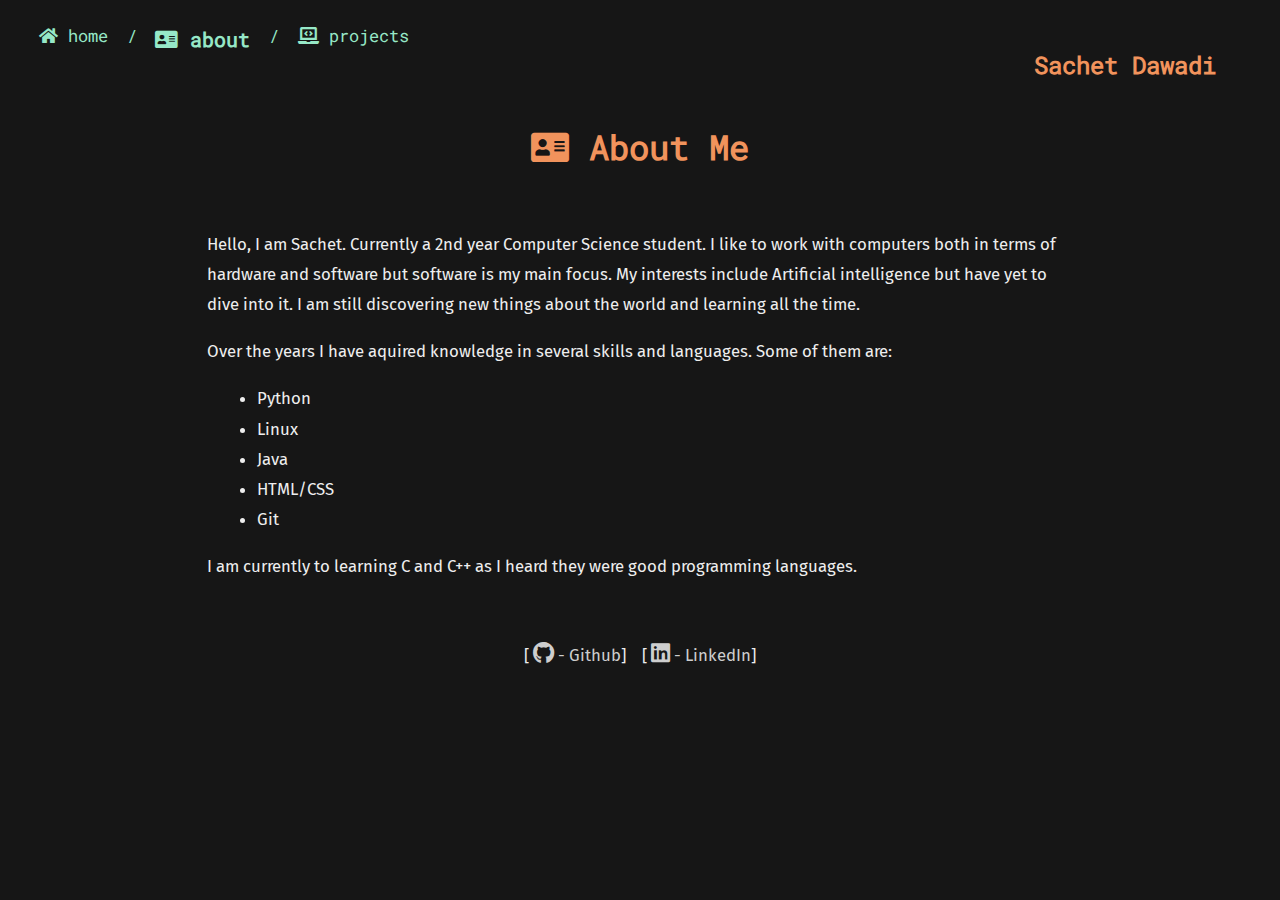
==== commit d6f0f3b2: "test branch" ====
--- a/about.html
+++ b/about.html
@@ -8,10 +8,6 @@
 <link rel="shortcut icon" href="#" /> 
 <link rel="stylesheet" href="css/style.css" />
 <link rel="stylesheet" href="fonts/fontawesome-free-5.15.1-web/css/all.min.css"/>
-<!-- <link rel="stylesheet" href="https://cdnjs.cloudflare.com/ajax/libs/font-awesome/5.15.1/css/all.min.css"/> -->
-<!--Google Font-->
-<!-- <link rel="preconnect" href="https://fonts.gstatic.com">
-<link href="https://fonts.googleapis.com/css2?family=Fira+Sans:wght@400;700&family=Roboto+Mono:wght@400;700&display=swap" rel="stylesheet"> -->
 </head>
 
 <!--Body-->
@@ -67,6 +63,6 @@
 </p>
 </footer>
 
-<script></script>
+<script src="script.js"></script>
 </body>
 </html>
--- a/css/style.css
+++ b/css/style.css
@@ -9,13 +9,14 @@
 }
 
 body {
+	color: #eeeeee;
 	background-color: #161616;
-	color: #cecece;
 	font-family: 'Fira Sans', sans-serif;
 	line-height: 1.8;
 	/* top right bottom left*/
 	padding: 1%;
 	font-size: 105%;
+	transition: all 300ms ease;
 }
 
 header {
@@ -32,6 +33,7 @@
 #name {
 	position: absolute;
 	right: 5%;
+	font-size: 140%;
 }
 
 main {
@@ -93,6 +95,7 @@
 	text-align: center;
 	padding-left: 1.5%;
 	text-decoration: none;
+	transition: all 300ms ease-out;
 }
 
 .topnav a:hover {
@@ -121,4 +124,9 @@
 		margin: 1.5%;
 		padding: 5px;
 	}
+}
+
+.light {
+	color: #161616;
+	background-color: #eeeeee;
 }